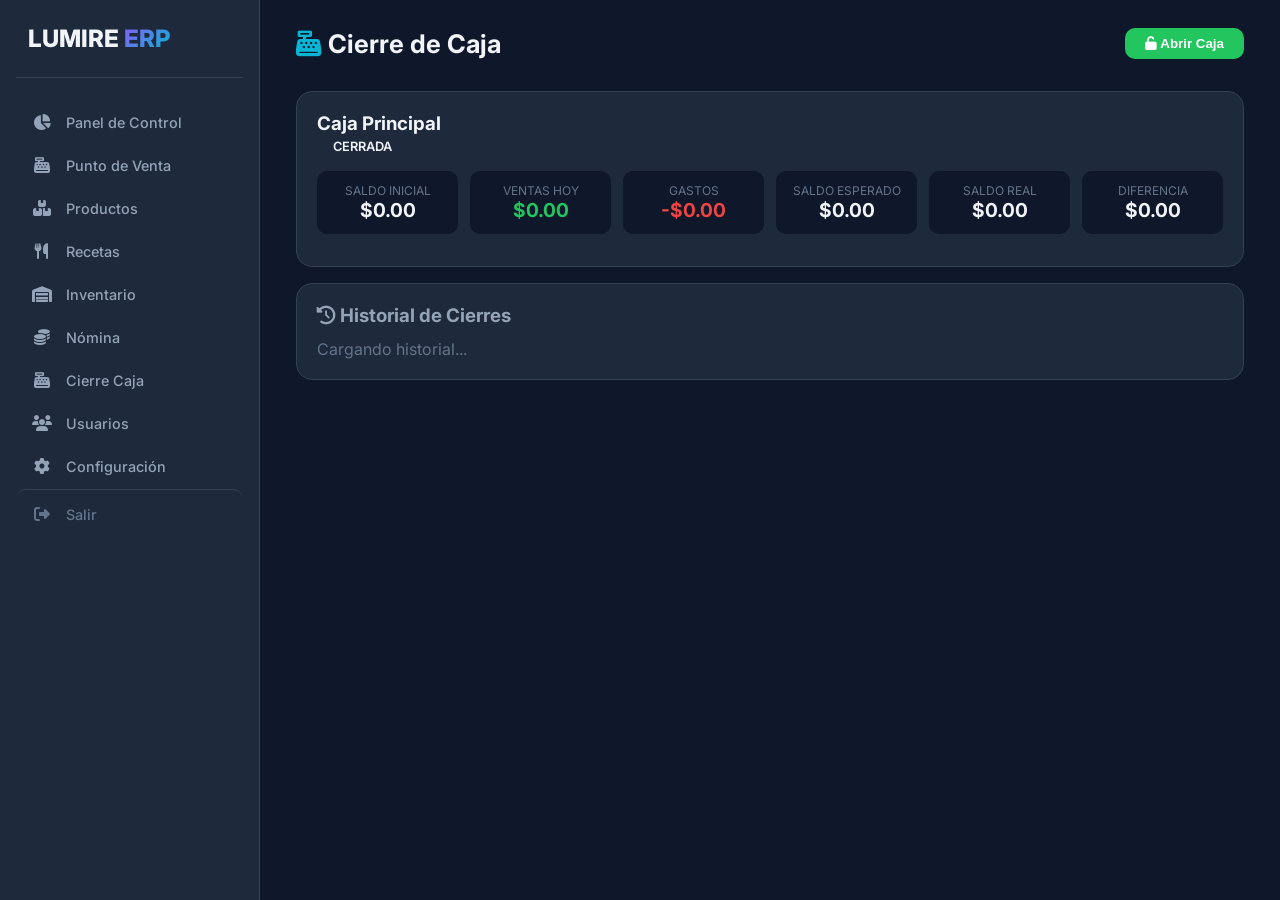
==== cierre_caja.html @ 31c9bd39 "2" ====
<!DOCTYPE html>
<html lang="es">
<head>
    <meta charset="UTF-8">
    <meta name="viewport" content="width=device-width, initial-scale=1.0, user-scalable=yes">
    <title>LUMIRE ERP - Cierre de Caja</title>
    <link rel="stylesheet" href="style.css">
    <link rel="stylesheet" href="https://cdnjs.cloudflare.com/ajax/libs/font-awesome/6.4.0/css/all.min.css">
    <style>
        .caja-card {
            background: var(--bg-card);
            border: 1px solid var(--border-color);
            border-radius: var(--radius);
            padding: 20px;
            margin-bottom: 16px;
        }
        .caja-card .header {
            display: flex;
            justify-content: space-between;
            align-items: center;
            flex-wrap: wrap;
            gap: 12px;
        }
        .caja-card .header .estado {
            padding: 4px 16px;
            border-radius: 20px;
            font-size: 0.8em;
            font-weight: 600;
        }
        .estado.abierta { background: var(--success); color: white; }
        .estado.cerrada { background: var(--danger); color: white; }
        .caja-card .totales {
            display: grid;
            grid-template-columns: repeat(auto-fit, minmax(140px, 1fr));
            gap: 12px;
            margin-top: 16px;
        }
        .caja-card .totales .item {
            background: var(--bg-primary);
            padding: 12px;
            border-radius: var(--radius-sm);
            text-align: center;
        }
        .caja-card .totales .item .valor {
            font-size: 1.2em;
            font-weight: 700;
        }
        .caja-card .totales .item .etiqueta {
            font-size: 0.75em;
            color: var(--text-muted);
            text-transform: uppercase;
        }
        .caja-card .totales .item .valor.positivo { color: var(--success); }
        .caja-card .totales .item .valor.negativo { color: var(--danger); }
        .btn-caja {
            padding: 8px 20px;
            border: none;
            border-radius: var(--radius-sm);
            cursor: pointer;
            font-weight: 600;
            transition: all 0.2s;
        }
        .btn-caja:hover { opacity: 0.8; }
        .btn-abrir { background: var(--success); color: white; }
        .btn-cerrar { background: var(--warning); color: var(--bg-primary); }
        .btn-gasto { background: var(--accent-cyan); color: var(--bg-primary); }
        .btn-gasto:hover { opacity: 0.8; }
        .btn-imprimir { background: var(--accent-purple); color: white; }
        .gasto-item {
            display: flex;
            justify-content: space-between;
            padding: 8px 0;
            border-bottom: 1px solid var(--border-color);
            font-size: 0.9em;
        }
        .modal {
            display: none;
            position: fixed;
            top: 0; left: 0; width: 100%; height: 100%;
            background: rgba(0,0,0,0.7);
            justify-content: center;
            align-items: center;
            z-index: 1000;
        }
        .modal.active { display: flex; }
        .modal-content {
            background: var(--bg-card);
            border: 1px solid var(--border-color);
            border-radius: var(--radius);
            padding: 32px;
            max-width: 500px;
            width: 90%;
            max-height: 80vh;
            overflow-y: auto;
        }
        .modal-content h3 { margin-bottom: 16px; color: var(--text-secondary); }
        .modal-content input, .modal-content select {
            width: 100%;
            padding: 12px;
            margin-bottom: 12px;
            background: var(--bg-primary);
            border: 1px solid var(--border-color);
            border-radius: var(--radius-sm);
            color: var(--text-primary);
        }
        .modal-buttons {
            display: flex;
            gap: 12px;
            justify-content: flex-end;
        }
        .modal-buttons button {
            padding: 10px 24px;
            border: none;
            border-radius: var(--radius-sm);
            cursor: pointer;
            font-weight: 600;
        }
        .btn-guardar-modal { background: var(--accent-cyan); color: var(--bg-primary); }
        .btn-cerrar-modal { background: var(--danger); color: white; }
        .historial-item {
            padding: 8px 0;
            border-bottom: 1px solid var(--border-color);
            display: flex;
            justify-content: space-between;
            font-size: 0.9em;
        }
        .historial-item .fecha { color: var(--text-muted); font-size: 0.8em; }
        .resumen-cierre {
            background: var(--bg-primary);
            padding: 16px;
            border-radius: var(--radius-sm);
            margin: 12px 0;
        }
        .resumen-cierre .linea {
            display: flex;
            justify-content: space-between;
            padding: 4px 0;
            border-bottom: 1px solid var(--border-color);
        }
        .resumen-cierre .linea.total {
            font-weight: 700;
            font-size: 1.1em;
            border-bottom: none;
            border-top: 2px solid var(--border-color);
            padding-top: 8px;
        }
    </style>
</head>
<body>
    <div class="dashboard-container">
        <aside class="sidebar">
            <div class="logo">LUMIRE <span>ERP</span></div>
            <nav>
                <a href="dashboard.html"><i class="fas fa-chart-pie"></i> Panel de Control</a>
                <a href="ventas.html"><i class="fas fa-cash-register"></i> Punto de Venta</a>
                <a href="productos.html"><i class="fas fa-boxes"></i> Productos</a>
                <a href="recetas.html"><i class="fas fa-utensils"></i> Recetas</a>
                <a href="inventario.html"><i class="fas fa-warehouse"></i> Inventario</a>
                <a href="nomina.html"><i class="fas fa-coins"></i> Nómina</a>
                <a href="cierre_caja.html"><i class="fas fa-cash-register"></i> Cierre Caja</a>
                <a href="usuarios.html"><i class="fas fa-users"></i> Usuarios</a>
                <a href="configuracion.html"><i class="fas fa-cog"></i> Configuración</a>
                <a href="#" id="logoutBtn" class="logout"><i class="fas fa-sign-out-alt"></i> Salir</a>
            </nav>
        </aside>

        <main class="main-content">
            <div class="top-bar">
                <h1><i class="fas fa-cash-register" style="color: var(--accent-cyan);"></i> Cierre de Caja</h1>
                <button class="btn-caja btn-abrir" id="btnAbrirCaja">
                    <i class="fas fa-unlock"></i> Abrir Caja
                </button>
            </div>

            <!-- Estado actual de la caja -->
            <div id="cajaActual" class="caja-card">
                <div class="header">
                    <div>
                        <h3 style="color: var(--text-primary);">Caja Principal</h3>
                        <span class="estado" id="estadoCaja">CERRADA</span>
                    </div>
                    <div>
                        <button class="btn-caja btn-imprimir" id="btnImprimir" style="display:none;">
                            <i class="fas fa-print"></i> Imprimir
                        </button>
                        <button class="btn-caja btn-cerrar" id="btnCerrarCaja" style="display:none;">
                            <i class="fas fa-lock"></i> Cerrar Caja
                        </button>
                    </div>
                </div>
                <div class="totales" id="totalesCaja">
                    <div class="item">
                        <div class="etiqueta">Saldo Inicial</div>
                        <div class="valor" id="saldoInicial">$0.00</div>
                    </div>
                    <div class="item">
                        <div class="etiqueta">Ventas Hoy</div>
                        <div class="valor positivo" id="ventasHoy">$0.00</div>
                    </div>
                    <div class="item">
                        <div class="etiqueta">Gastos</div>
                        <div class="valor negativo" id="gastosHoy">-$0.00</div>
                    </div>
                    <div class="item">
                        <div class="etiqueta">Saldo Esperado</div>
                        <div class="valor" id="saldoEsperado">$0.00</div>
                    </div>
                    <div class="item">
                        <div class="etiqueta">Saldo Real</div>
                        <div class="valor" id="saldoReal">$0.00</div>
                    </div>
                    <div class="item">
                        <div class="etiqueta">Diferencia</div>
                        <div class="valor" id="diferencia">$0.00</div>
                    </div>
                </div>
                <div style="margin-top:12px; display:flex; gap:8px; flex-wrap:wrap;">
                    <button class="btn-caja btn-gasto" id="btnAgregarGasto" style="display:none;">
                        <i class="fas fa-minus-circle"></i> Agregar Gasto
                    </button>
                    <button class="btn-caja btn-gasto" id="btnAgregarIngreso" style="display:none;">
                        <i class="fas fa-plus-circle"></i> Agregar Ingreso Extra
                    </button>
                </div>
            </div>

            <!-- Gastos del día -->
            <div class="caja-card" id="gastosContainer" style="display:none;">
                <h3 style="color: var(--text-secondary); margin-bottom:12px;">
                    <i class="fas fa-receipt"></i> Gastos del Día
                </h3>
                <div id="listaGastos">
                    <div style="color: var(--text-muted);">No hay gastos registrados</div>
                </div>
            </div>

            <!-- Historial de cierres -->
            <div class="caja-card">
                <h3 style="color: var(--text-secondary); margin-bottom:12px;">
                    <i class="fas fa-history"></i> Historial de Cierres
                </h3>
                <div id="historialCierres">
                    <div style="color: var(--text-muted);">Cargando historial...</div>
                </div>
            </div>
        </main>
    </div>

    <!-- Modal: Abrir Caja -->
    <div id="modalAbrir" class="modal">
        <div class="modal-content">
            <h3><i class="fas fa-unlock"></i> Abrir Caja</h3>
            <input type="number" id="saldoInicialInput" placeholder="Saldo inicial" step="0.01">
            <input type="text" id="observacionesAbrir" placeholder="Observaciones (opcional)">
            <div class="modal-buttons">
                <button class="btn-guardar-modal" id="btnConfirmarAbrir">Abrir Caja</button>
                <button class="btn-cerrar-modal" id="btnCancelarAbrir">Cancelar</button>
            </div>
        </div>
    </div>

    <!-- Modal: Cerrar Caja -->
    <div id="modalCerrar" class="modal">
        <div class="modal-content">
            <h3><i class="fas fa-lock"></i> Cerrar Caja</h3>
            <div id="resumenCierre" class="resumen-cierre">
                <div class="linea"><span>Saldo Inicial</span><span id="rSaldoInicial">$0.00</span></div>
                <div class="linea"><span>Ventas del día</span><span id="rVentas">$0.00</span></div>
                <div class="linea"><span>Gastos</span><span id="rGastos">-$0.00</span></div>
                <div class="linea"><span>Ingresos extras</span><span id="rIngresos">$0.00</span></div>
                <div class="linea total"><span>Saldo Esperado</span><span id="rSaldoEsperado">$0.00</span></div>
                <div style="margin-top:12px;">
                    <label style="color: var(--text-secondary);">Saldo Real (dinero contado)</label>
                    <input type="number" id="saldoRealInput" placeholder="Ingresa el saldo real" step="0.01" style="width:100%; padding:10px; margin-top:4px; background:var(--bg-primary); border:1px solid var(--border-color); border-radius:var(--radius-sm); color:var(--text-primary);">
                </div>
                <div class="linea total" style="border-top:2px solid var(--border-color); margin-top:8px; padding-top:8px;">
                    <span>Diferencia</span>
                    <span id="rDiferencia" style="font-weight:700;">$0.00</span>
                </div>
                <input type="text" id="observacionesCerrar" placeholder="Observaciones (opcional)" style="width:100%; padding:10px; margin-top:8px; background:var(--bg-primary); border:1px solid var(--border-color); border-radius:var(--radius-sm); color:var(--text-primary);">
            </div>
            <div class="modal-buttons">
                <button class="btn-guardar-modal" id="btnConfirmarCerrar">Cerrar Caja</button>
                <button class="btn-cerrar-modal" id="btnCancelarCerrar">Cancelar</button>
            </div>
        </div>
    </div>

    <!-- Modal: Agregar Gasto -->
    <div id="modalGasto" class="modal">
        <div class="modal-content">
            <h3><i class="fas fa-minus-circle"></i> Agregar Gasto</h3>
            <input type="text" id="conceptoGasto" placeholder="Concepto (ej: Compra de harina)">
            <input type="number" id="montoGasto" placeholder="Monto" step="0.01">
            <select id="categoriaGasto">
                <option value="compra">Compra de insumos</option>
                <option value="pago">Pago de servicios</option>
                <option value="transporte">Transporte</option>
                <option value="otros">Otros</option>
            </select>
            <div class="modal-buttons">
                <button class="btn-guardar-modal" id="btnConfirmarGasto">Agregar</button>
                <button class="btn-cerrar-modal" id="btnCancelarGasto">Cancelar</button>
            </div>
        </div>
    </div>

    <!-- Modal: Agregar Ingreso Extra -->
    <div id="modalIngreso" class="modal">
        <div class="modal-content">
            <h3><i class="fas fa-plus-circle"></i> Agregar Ingreso Extra</h3>
            <input type="text" id="conceptoIngreso" placeholder="Concepto (ej: Venta extra)">
            <input type="number" id="montoIngreso" placeholder="Monto" step="0.01">
            <div class="modal-buttons">
                <button class="btn-guardar-modal" id="btnConfirmarIngreso">Agregar</button>
                <button class="btn-cerrar-modal" id="btnCancelarIngreso">Cancelar</button>
            </div>
        </div>
    </div>

    <script>
        const API_URL = 'https://lumire-erp-backend.onrender.com/api';
        let token = localStorage.getItem('token');
        let sesionActual = null;

        // ========== CERRAR SESIÓN ==========
        document.getElementById('logoutBtn')?.addEventListener('click', () => {
            localStorage.removeItem('token');
            window.location.href = 'index.html';
        });

        // ========== CARGAR ESTADO DE CAJA ==========
        async function cargarCaja() {
            try {
                const res = await fetch(`${API_URL}/caja/estado`, {
                    headers: { 'Authorization': `Bearer ${token}` }
                });
                const data = await res.json();
                
                const estado = document.getElementById('estadoCaja');
                const btnAbrir = document.getElementById('btnAbrirCaja');
                const btnCerrar = document.getElementById('btnCerrarCaja');
                const btnGasto = document.getElementById('btnAgregarGasto');
                const btnIngreso = document.getElementById('btnAgregarIngreso');
                const gastosContainer = document.getElementById('gastosContainer');
                
                if (data.estado === 'abierta') {
                    estado.textContent = 'ABIERTA';
                    estado.className = 'estado abierta';
                    btnAbrir.style.display = 'none';
                    btnCerrar.style.display = 'inline-block';
                    btnGasto.style.display = 'inline-block';
                    btnIngreso.style.display = 'inline-block';
                    gastosContainer.style.display = 'block';
                    sesionActual = data.sesion;
                    
                    document.getElementById('saldoInicial').textContent = `$${data.sesion.saldo_inicial || 0}`;
                    document.getElementById('ventasHoy').textContent = `$${data.ventas_hoy || 0}`;
                    document.getElementById('gastosHoy').textContent = `-$${data.gastos_hoy || 0}`;
                    document.getElementById('saldoEsperado').textContent = `$${data.saldo_esperado || 0}`;
                    document.getElementById('saldoReal').textContent = `$${data.saldo_real || 0}`;
                    
                    const diff = (data.saldo_real || 0) - (data.saldo_esperado || 0);
                    const diffEl = document.getElementById('diferencia');
                    diffEl.textContent = `$${diff}`;
                    diffEl.className = 'valor ' + (diff >= 0 ? 'positivo' : 'negativo');
                    
                    // Cargar gastos
                    if (data.gastos && data.gastos.length > 0) {
                        let html = '';
                        data.gastos.forEach(g => {
                            html += `
                                <div class="gasto-item">
                                    <span>${g.concepto} <span style="color:var(--text-muted);font-size:0.8em;">${g.categoria}</span></span>
                                    <span style="color:var(--danger);">-$${g.monto}</span>
                                </div>
                            `;
                        });
                        document.getElementById('listaGastos').innerHTML = html;
                    } else {
                        document.getElementById('listaGastos').innerHTML = '<div style="color: var(--text-muted);">No hay gastos registrados</div>';
                    }
                } else {
                    estado.textContent = 'CERRADA';
                    estado.className = 'estado cerrada';
                    btnAbrir.style.display = 'inline-block';
                    btnCerrar.style.display = 'none';
                    btnGasto.style.display = 'none';
                    btnIngreso.style.display = 'none';
                    gastosContainer.style.display = 'none';
                    sesionActual = null;
                    
                    document.getElementById('saldoInicial').textContent = '$0.00';
                    document.getElementById('ventasHoy').textContent = '$0.00';
                    document.getElementById('gastosHoy').textContent = '-$0.00';
                    document.getElementById('saldoEsperado').textContent = '$0.00';
                    document.getElementById('saldoReal').textContent = '$0.00';
                    document.getElementById('diferencia').textContent = '$0.00';
                    document.getElementById('diferencia').className = 'valor';
                }
                
                cargarHistorial();
                
            } catch (e) {
                console.error('Error cargando caja:', e);
            }
        }

        // ========== HISTORIAL ==========
        async function cargarHistorial() {
            try {
                const res = await fetch(`${API_URL}/caja/historial`, {
                    headers: { 'Authorization': `Bearer ${token}` }
                });
                const data = await res.json();
                const container = document.getElementById('historialCierres');
                
                if (!data || data.length === 0) {
                    container.innerHTML = '<div style="color: var(--text-muted);">No hay cierres registrados</div>';
                    return;
                }
                
                let html = '';
                data.forEach(c => {
                    const fecha = new Date(c.fecha_cierre).toLocaleDateString('es-CU');
                    const hora = new Date(c.fecha_cierre).toLocaleTimeString('es-CU');
                    html += `
                        <div class="historial-item">
                            <div>
                                <strong>${fecha}</strong>
                                <span style="color:var(--text-muted);font-size:0.8em;">${hora}</span>
                                <div style="color:var(--text-muted);font-size:0.8em;">${c.observaciones || ''}</div>
                            </div>
                            <div style="text-align:right;">
                                <div>Ventas: $${c.total_ventas || 0}</div>
                                <div>Gastos: -$${c.total_gastos || 0}</div>
                                <div style="font-weight:700;">Total: $${c.saldo_esperado || 0}</div>
                            </div>
                        </div>
                    `;
                });
                container.innerHTML = html;
            } catch (e) {
                console.error('Error cargando historial:', e);
            }
        }

        // ========== ABRIR CAJA ==========
        document.getElementById('btnAbrirCaja')?.addEventListener('click', () => {
            document.getElementById('modalAbrir').classList.add('active');
            document.getElementById('saldoInicialInput').value = '';
            document.getElementById('observacionesAbrir').value = '';
            document.getElementById('saldoInicialInput').focus();
        });

        document.getElementById('btnCancelarAbrir')?.addEventListener('click', () => {
            document.getElementById('modalAbrir').classList.remove('active');
        });

        document.getElementById('btnConfirmarAbrir')?.addEventListener('click', async () => {
            const saldo = parseFloat(document.getElementById('saldoInicialInput').value) || 0;
            const obs = document.getElementById('observacionesAbrir').value;
            
            try {
                const res = await fetch(`${API_URL}/caja/abrir`, {
                    method: 'POST',
                    headers: {
                        'Content-Type': 'application/json',
                        'Authorization': `Bearer ${token}`
                    },
                    body: JSON.stringify({
                        saldo_inicial: saldo,
                        observaciones: obs
                    })
                });
                if (res.ok) {
                    alert('✅ Caja abierta correctamente');
                    document.getElementById('modalAbrir').classList.remove('active');
                    cargarCaja();
                } else {
                    const error = await res.json();
                    alert('Error: ' + JSON.stringify(error));
                }
            } catch (e) {
                alert('Error de conexión');
            }
        });

        // ========== CERRAR CAJA ==========
        document.getElementById('btnCerrarCaja')?.addEventListener('click', async () => {
            try {
                const res = await fetch(`${API_URL}/caja/resumen`, {
                    headers: { 'Authorization': `Bearer ${token}` }
                });
                const data = await res.json();
                
                document.getElementById('rSaldoInicial').textContent = `$${data.saldo_inicial || 0}`;
                document.getElementById('rVentas').textContent = `$${data.ventas || 0}`;
                document.getElementById('rGastos').textContent = `-$${data.gastos || 0}`;
                document.getElementById('rIngresos').textContent = `$${data.ingresos_extra || 0}`;
                document.getElementById('rSaldoEsperado').textContent = `$${data.saldo_esperado || 0}`;
                document.getElementById('saldoRealInput').value = '';
                document.getElementById('observacionesCerrar').value = '';
                document.getElementById('rDiferencia').textContent = '$0.00';
                
                document.getElementById('modalCerrar').classList.add('active');
            } catch (e) {
                alert('Error cargando resumen');
            }
        });

        document.getElementById('btnCancelarCerrar')?.addEventListener('click', () => {
            document.getElementById('modalCerrar').classList.remove('active');
        });

        document.getElementById('saldoRealInput')?.addEventListener('input', function() {
            const saldoEsperado = parseFloat(document.getElementById('rSaldoEsperado').textContent.replace('$', '')) || 0;
            const saldoReal = parseFloat(this.value) || 0;
            const diff = saldoReal - saldoEsperado;
            const diffEl = document.getElementById('rDiferencia');
            diffEl.textContent = `$${diff}`;
            diffEl.style.color = diff >= 0 ? 'var(--success)' : 'var(--danger)';
        });

        document.getElementById('btnConfirmarCerrar')?.addEventListener('click', async () => {
            const saldoReal = parseFloat(document.getElementById('saldoRealInput').value) || 0;
            const obs = document.getElementById('observacionesCerrar').value;
            
            if (saldoReal === 0) {
                alert('Ingresa el saldo real contado');
                return;
            }
            
            try {
                const res = await fetch(`${API_URL}/caja/cerrar`, {
                    method: 'POST',
                    headers: {
                        'Content-Type': 'application/json',
                        'Authorization': `Bearer ${token}`
                    },
                    body: JSON.stringify({
                        saldo_real: saldoReal,
                        observaciones: obs
                    })
                });
                if (res.ok) {
                    alert('✅ Caja cerrada correctamente');
                    document.getElementById('modalCerrar').classList.remove('active');
                    cargarCaja();
                } else {
                    const error = await res.json();
                    alert('Error: ' + JSON.stringify(error));
                }
            } catch (e) {
                alert('Error de conexión');
            }
        });

        // ========== AGREGAR GASTO ==========
        document.getElementById('btnAgregarGasto')?.addEventListener('click', () => {
            document.getElementById('modalGasto').classList.add('active');
            document.getElementById('conceptoGasto').value = '';
            document.getElementById('montoGasto').value = '';
            document.getElementById('conceptoGasto').focus();
        });

        document.getElementById('btnCancelarGasto')?.addEventListener('click', () => {
            document.getElementById('modalGasto').classList.remove('active');
        });

        document.getElementById('btnConfirmarGasto')?.addEventListener('click', async () => {
            const concepto = document.getElementById('conceptoGasto').value;
            const monto = parseFloat(document.getElementById('montoGasto').value);
            const categoria = document.getElementById('categoriaGasto').value;
            
            if (!concepto || !monto) {
                alert('Completa todos los campos');
                return;
            }
            
            try {
                const res = await fetch(`${API_URL}/caja/gasto`, {
                    method: 'POST',
                    headers: {
                        'Content-Type': 'application/json',
                        'Authorization': `Bearer ${token}`
                    },
                    body: JSON.stringify({
                        concepto: concepto,
                        monto: monto,
                        categoria: categoria
                    })
                });
                if (res.ok) {
                    alert('✅ Gasto registrado');
                    document.getElementById('modalGasto').classList.remove('active');
                    cargarCaja();
                } else {
                    const error = await res.json();
                    alert('Error: ' + JSON.stringify(error));
                }
            } catch (e) {
                alert('Error de conexión');
            }
        });

        // ========== AGREGAR INGRESO EXTRA ==========
        document.getElementById('btnAgregarIngreso')?.addEventListener('click', () => {
            document.getElementById('modalIngreso').classList.add('active');
            document.getElementById('conceptoIngreso').value = '';
            document.getElementById('montoIngreso').value = '';
            document.getElementById('conceptoIngreso').focus();
        });

        document.getElementById('btnCancelarIngreso')?.addEventListener('click', () => {
            document.getElementById('modalIngreso').classList.remove('active');
        });

        document.getElementById('btnConfirmarIngreso')?.addEventListener('click', async () => {
            const concepto = document.getElementById('conceptoIngreso').value;
            const monto = parseFloat(document.getElementById('montoIngreso').value);
            
            if (!concepto || !monto) {
                alert('Completa todos los campos');
                return;
            }
            
            try {
                const res = await fetch(`${API_URL}/caja/ingreso-extra`, {
                    method: 'POST',
                    headers: {
                        'Content-Type': 'application/json',
                        'Authorization': `Bearer ${token}`
                    },
                    body: JSON.stringify({
                        concepto: concepto,
                        monto: monto
                    })
                });
                if (res.ok) {
                    alert('✅ Ingreso registrado');
                    document.getElementById('modalIngreso').classList.remove('active');
                    cargarCaja();
                } else {
                    const error = await res.json();
                    alert('Error: ' + JSON.stringify(error));
                }
            } catch (e) {
                alert('Error de conexión');
            }
        });

        // Cerrar modales al hacer clic fuera
        document.querySelectorAll('.modal').forEach(modal => {
            modal.addEventListener('click', (e) => {
                if (e.target === modal) modal.classList.remove('active');
            });
        });

        // ========== INICIAR ==========
        cargarCaja();
    </script>
</body>
</html>
---- style.css ----
/* ============================================
   LUMIRE ERP - Estilo Dark Modern (2025)
   ============================================ */

@import url('https://fonts.googleapis.com/css2?family=Inter:wght@300;400;500;600;700;800&display=swap');

:root {
    --bg-primary: #0f172a;
    --bg-secondary: #1e293b;
    --bg-card: #1e293b;
    --bg-card-hover: #2d3a52;
    --border-color: #334155;
    --text-primary: #f1f5f9;
    --text-secondary: #94a3b8;
    --text-muted: #64748b;
    --accent-purple: #8b5cf6;
    --accent-cyan: #06b6d4;
    --accent-blue: #3b82f6;
    --success: #22c55e;
    --warning: #f59e0b;
    --danger: #ef4444;
    --radius: 16px;
    --radius-sm: 10px;
    --shadow: 0 4px 24px rgba(0, 0, 0, 0.3);
    --shadow-hover: 0 8px 40px rgba(0, 0, 0, 0.5);
}

* {
    margin: 0;
    padding: 0;
    box-sizing: border-box;
}

body {
    font-family: 'Inter', -apple-system, sans-serif;
    background: var(--bg-primary);
    color: var(--text-primary);
    min-height: 100vh;
}

/* ========== LOGIN ========== */
.login-container {
    display: flex;
    justify-content: center;
    align-items: center;
    min-height: 100vh;
    background: radial-gradient(ellipse at 50% 0%, #1e293b 0%, #0f172a 70%);
    padding: 20px;
}

.login-box {
    background: var(--bg-card);
    border: 1px solid var(--border-color);
    border-radius: var(--radius);
    padding: 40px 32px;
    width: 100%;
    max-width: 380px;
    box-shadow: var(--shadow);
}

.login-box h1 {
    font-size: 2em;
    font-weight: 800;
    text-align: center;
    letter-spacing: -0.5px;
}

.login-box h1 span {
    background: linear-gradient(135deg, var(--accent-purple), var(--accent-cyan));
    -webkit-background-clip: text;
    -webkit-text-fill-color: transparent;
}

.login-box .subtitle {
    text-align: center;
    color: var(--text-secondary);
    font-size: 0.9em;
    margin-bottom: 28px;
    font-weight: 300;
}

.input-group {
    margin-bottom: 16px;
}

.input-group label {
    display: block;
    font-size: 0.8em;
    font-weight: 600;
    color: var(--text-secondary);
    margin-bottom: 4px;
    text-transform: uppercase;
    letter-spacing: 0.5px;
}

.input-group input,
.input-group select {
    width: 100%;
    padding: 12px 16px;
    background: var(--bg-primary);
    border: 1px solid var(--border-color);
    border-radius: var(--radius-sm);
    color: var(--text-primary);
    font-size: 0.95em;
    font-family: 'Inter', sans-serif;
    transition: all 0.2s;
}

.input-group input:focus,
.input-group select:focus {
    outline: none;
    border-color: var(--accent-purple);
    box-shadow: 0 0 0 3px rgba(139, 92, 246, 0.15);
}

.password-wrapper {
    position: relative;
}

.password-wrapper input {
    padding-right: 46px;
}

.password-wrapper .toggle-btn {
    position: absolute;
    right: 14px;
    top: 50%;
    transform: translateY(-50%);
    background: none;
    border: none;
    color: var(--text-muted);
    font-size: 1.1em;
    cursor: pointer;
    padding: 4px;
}

.checkbox-group {
    display: flex;
    align-items: center;
    gap: 10px;
    margin: 4px 0 20px 0;
}

.checkbox-group input[type="checkbox"] {
    width: 18px;
    height: 18px;
    accent-color: var(--accent-purple);
    cursor: pointer;
}

.checkbox-group label {
    font-size: 0.9em;
    color: var(--text-secondary);
    cursor: pointer;
}

.btn-primary {
    width: 100%;
    padding: 12px;
    background: linear-gradient(135deg, var(--accent-purple), var(--accent-cyan));
    color: white;
    border: none;
    border-radius: var(--radius-sm);
    font-size: 1em;
    font-weight: 600;
    font-family: 'Inter', sans-serif;
    cursor: pointer;
    transition: all 0.3s;
}

.btn-primary:hover {
    transform: translateY(-2px);
    box-shadow: 0 4px 20px rgba(139, 92, 246, 0.35);
}

.error {
    color: var(--danger);
    font-size: 0.85em;
    text-align: center;
    margin-top: 12px;
}

/* ========== DASHBOARD ========== */
.dashboard-container {
    display: flex;
    min-height: 100vh;
}

/* Sidebar */
.sidebar {
    width: 260px;
    background: var(--bg-secondary);
    border-right: 1px solid var(--border-color);
    padding: 24px 16px;
    display: flex;
    flex-direction: column;
    position: fixed;
    top: 0;
    left: 0;
    height: 100vh;
    overflow-y: auto;
}

.sidebar .logo {
    font-size: 1.5em;
    font-weight: 800;
    padding: 0 12px 24px 12px;
    border-bottom: 1px solid var(--border-color);
    margin-bottom: 24px;
}

.sidebar .logo span {
    background: linear-gradient(135deg, var(--accent-purple), var(--accent-cyan));
    -webkit-background-clip: text;
    -webkit-text-fill-color: transparent;
}

.sidebar nav {
    flex: 1;
}

.sidebar nav a {
    display: flex;
    align-items: center;
    gap: 14px;
    padding: 12px 16px;
    color: var(--text-secondary);
    text-decoration: none;
    border-radius: var(--radius-sm);
    font-size: 0.9em;
    font-weight: 500;
    transition: all 0.2s;
    margin-bottom: 2px;
}

.sidebar nav a i {
    width: 20px;
    text-align: center;
    font-size: 1.1em;
}

.sidebar nav a:hover {
    background: var(--bg-card-hover);
    color: var(--text-primary);
}

.sidebar nav a.active {
    background: rgba(139, 92, 246, 0.15);
    color: var(--accent-purple);
}

.sidebar nav a.logout {
    margin-top: auto;
    border-top: 1px solid var(--border-color);
    padding-top: 16px;
    color: var(--text-muted);
}

.sidebar nav a.logout:hover {
    color: var(--danger);
    background: rgba(239, 68, 68, 0.1);
}

/* Main content */
.main-content {
    margin-left: 260px;
    flex: 1;
    padding: 28px 36px;
}

.top-bar {
    display: flex;
    justify-content: space-between;
    align-items: center;
    margin-bottom: 32px;
}

.top-bar h1 {
    font-size: 1.6em;
    font-weight: 700;
}

.top-bar .user-info {
    display: flex;
    align-items: center;
    gap: 20px;
}

.top-bar .user-info .avatar {
    width: 40px;
    height: 40px;
    background: linear-gradient(135deg, var(--accent-purple), var(--accent-cyan));
    border-radius: 50%;
    display: flex;
    align-items: center;
    justify-content: center;
    color: white;
    font-weight: 600;
}

/* Cards */
.cards-grid {
    display: grid;
    grid-template-columns: repeat(auto-fit, minmax(200px, 1fr));
    gap: 20px;
    margin-bottom: 32px;
}

.card {
    background: var(--bg-card);
    border: 1px solid var(--border-color);
    border-radius: var(--radius);
    padding: 20px 24px;
    transition: all 0.3s;
}

.card:hover {
    transform: translateY(-4px);
    box-shadow: var(--shadow-hover);
    border-color: var(--accent-purple);
}

.card .card-label {
    font-size: 0.75em;
    font-weight: 500;
    color: var(--text-muted);
    text-transform: uppercase;
    letter-spacing: 0.5px;
}

.card .card-value {
    font-size: 2em;
    font-weight: 700;
    margin: 4px 0 0 0;
}

.card .card-value.purple { color: var(--accent-purple); }
.card .card-value.cyan { color: var(--accent-cyan); }
.card .card-value.green { color: var(--success); }
.card .card-value.yellow { color: var(--warning); }
.card .card-value.red { color: var(--danger); }

/* ========== PUNTO DE VENTA ========== */
.ventas-panel {
    display: grid;
    grid-template-columns: 1fr 380px;
    gap: 24px;
}

.productos-grid {
    display: grid;
    grid-template-columns: repeat(auto-fill, minmax(120px, 1fr));
    gap: 12px;
}

.producto-item {
    background: var(--bg-card);
    border: 1px solid var(--border-color);
    border-radius: var(--radius-sm);
    padding: 16px;
    text-align: center;
    cursor: pointer;
    transition: all 0.2s;
}

.producto-item:hover {
    border-color: var(--accent-purple);
    transform: translateY(-2px);
    box-shadow: var(--shadow-hover);
}

.producto-item .prod-nombre {
    font-size: 0.85em;
    font-weight: 600;
}

.producto-item .prod-precio {
    color: var(--accent-cyan);
    font-weight: 700;
    font-size: 0.95em;
    margin-top: 4px;
}

/* Carrito */
.carrito {
    background: var(--bg-card);
    border: 1px solid var(--border-color);
    border-radius: var(--radius);
    padding: 20px;
    display: flex;
    flex-direction: column;
    max-height: 600px;
}

.carrito .carrito-header {
    display: flex;
    justify-content: space-between;
    border-bottom: 1px solid var(--border-color);
    padding-bottom: 12px;
    margin-bottom: 16px;
}

.carrito-items {
    flex: 1;
    overflow-y: auto;
    margin-bottom: 16px;
}

.carrito-item {
    display: flex;
    justify-content: space-between;
    align-items: center;
    padding: 10px 0;
    border-bottom: 1px solid var(--border-color);
}

.carrito-total {
    display: flex;
    justify-content: space-between;
    font-size: 1.2em;
    font-weight: 700;
    padding-top: 16px;
    border-top: 1px solid var(--border-color);
}

/* ========== RESPONSIVE ========== */
@media (max-width: 768px) {
    .sidebar {
        width: 100%;
        height: auto;
        position: relative;
        flex-direction: row;
        flex-wrap: wrap;
        padding: 12px 16px;
        border-right: none;
        border-bottom: 1px solid var(--border-color);
    }

    .sidebar .logo {
        padding: 0;
        border: none;
        margin: 0;
        font-size: 1.2em;
    }

    .sidebar nav {
        display: flex;
        flex-wrap: wrap;
        gap: 4px;
        margin-top: 8px;
    }

    .sidebar nav a {
        padding: 6px 14px;
        font-size: 0.8em;
    }

    .sidebar nav a.logout {
        margin: 0;
        border: none;
        padding: 6px 14px;
    }

    .main-content {
        margin-left: 0;
        padding: 16px;
    }

    .ventas-panel {
        grid-template-columns: 1fr;
    }

    .cards-grid {
        grid-template-columns: repeat(2, 1fr);
    }
}
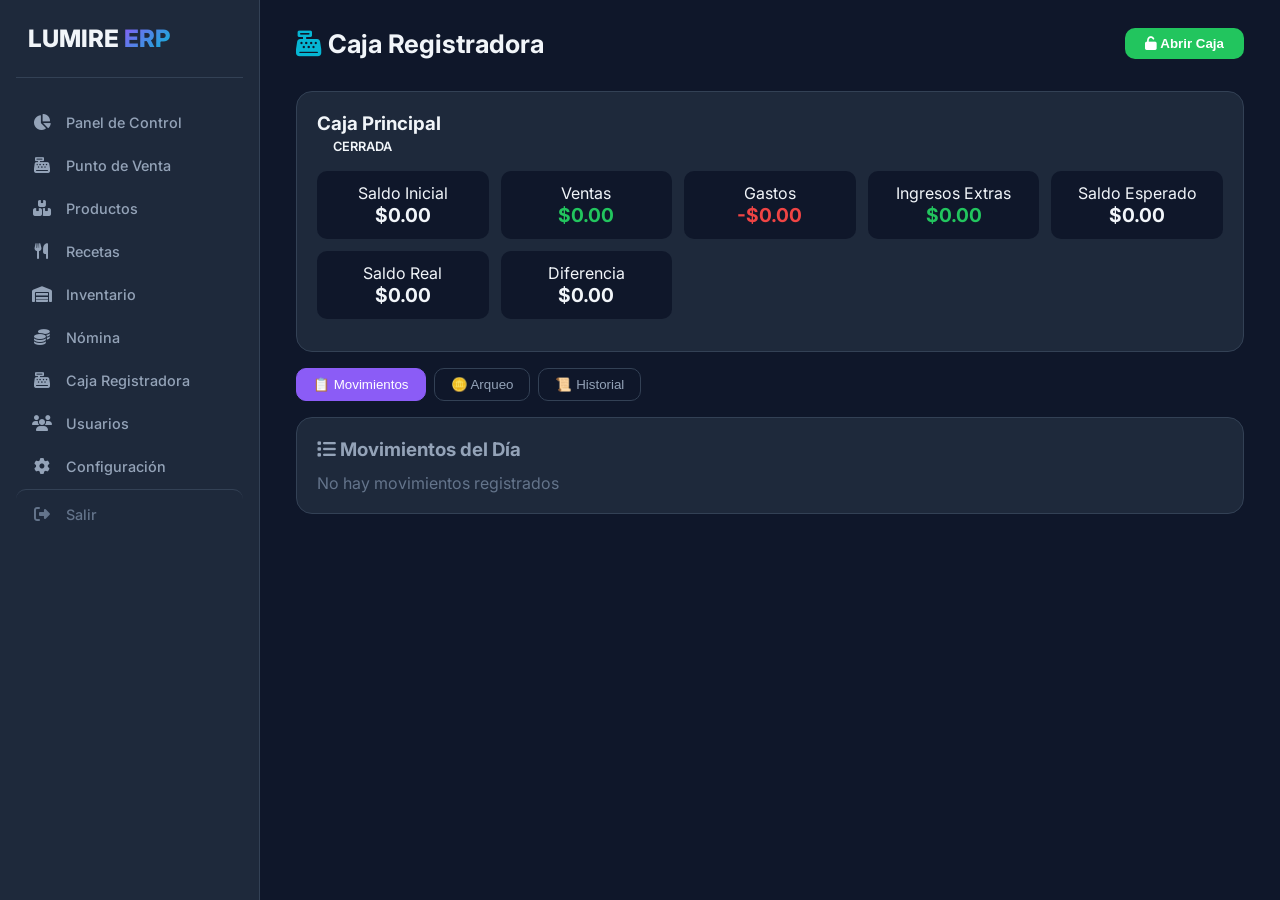
==== commit f66770fb: "2" ====
--- a/cierre_caja.html
+++ b/cierre_caja.html
@@ -3,10 +3,14 @@
 <head>
     <meta charset="UTF-8">
     <meta name="viewport" content="width=device-width, initial-scale=1.0, user-scalable=yes">
-    <title>LUMIRE ERP - Cierre de Caja</title>
+    <title>LUMIRE ERP - Caja Registradora</title>
     <link rel="stylesheet" href="style.css">
     <link rel="stylesheet" href="https://cdnjs.cloudflare.com/ajax/libs/font-awesome/6.4.0/css/all.min.css">
     <style>
+        :root {
+            --caja-abierta: #22c55e;
+            --caja-cerrada: #ef4444;
+        }
         .caja-card {
             background: var(--bg-card);
             border: 1px solid var(--border-color);
@@ -27,11 +31,11 @@
             font-size: 0.8em;
             font-weight: 600;
         }
-        .estado.abierta { background: var(--success); color: white; }
-        .estado.cerrada { background: var(--danger); color: white; }
+        .estado.abierta { background: var(--caja-abierta); color: white; }
+        .estado.cerrada { background: var(--caja-cerrada); color: white; }
         .caja-card .totales {
             display: grid;
-            grid-template-columns: repeat(auto-fit, minmax(140px, 1fr));
+            grid-template-columns: repeat(auto-fit, minmax(150px, 1fr));
             gap: 12px;
             margin-top: 16px;
         }
@@ -44,11 +48,6 @@
         .caja-card .totales .item .valor {
             font-size: 1.2em;
             font-weight: 700;
-        }
-        .caja-card .totales .item .etiqueta {
-            font-size: 0.75em;
-            color: var(--text-muted);
-            text-transform: uppercase;
         }
         .caja-card .totales .item .valor.positivo { color: var(--success); }
         .caja-card .totales .item .valor.negativo { color: var(--danger); }
@@ -64,15 +63,22 @@
         .btn-abrir { background: var(--success); color: white; }
         .btn-cerrar { background: var(--warning); color: var(--bg-primary); }
         .btn-gasto { background: var(--accent-cyan); color: var(--bg-primary); }
-        .btn-gasto:hover { opacity: 0.8; }
+        .btn-ingreso { background: var(--accent-purple); color: white; }
+        .btn-arqueo { background: var(--accent-blue); color: white; }
+        .btn-excel { background: #1e7e34; color: white; }
         .btn-imprimir { background: var(--accent-purple); color: white; }
-        .gasto-item {
+        .movimiento-item {
             display: flex;
             justify-content: space-between;
             padding: 8px 0;
             border-bottom: 1px solid var(--border-color);
             font-size: 0.9em;
-        }
+            flex-wrap: wrap;
+            gap: 8px;
+        }
+        .movimiento-item .tipo-venta { color: var(--success); }
+        .movimiento-item .tipo-gasto { color: var(--danger); }
+        .movimiento-item .tipo-ingreso { color: var(--accent-cyan); }
         .modal {
             display: none;
             position: fixed;
@@ -88,13 +94,13 @@
             border: 1px solid var(--border-color);
             border-radius: var(--radius);
             padding: 32px;
-            max-width: 500px;
+            max-width: 600px;
             width: 90%;
             max-height: 80vh;
             overflow-y: auto;
         }
         .modal-content h3 { margin-bottom: 16px; color: var(--text-secondary); }
-        .modal-content input, .modal-content select {
+        .modal-content input, .modal-content select, .modal-content textarea {
             width: 100%;
             padding: 12px;
             margin-bottom: 12px;
@@ -103,10 +109,20 @@
             border-radius: var(--radius-sm);
             color: var(--text-primary);
         }
+        .modal-content .arqueo-grid {
+            display: grid;
+            grid-template-columns: 1fr 1fr 1fr;
+            gap: 8px;
+            margin-bottom: 12px;
+        }
+        .modal-content .arqueo-grid input {
+            margin-bottom: 0;
+        }
         .modal-buttons {
             display: flex;
             gap: 12px;
             justify-content: flex-end;
+            flex-wrap: wrap;
         }
         .modal-buttons button {
             padding: 10px 24px;
@@ -122,28 +138,44 @@
             border-bottom: 1px solid var(--border-color);
             display: flex;
             justify-content: space-between;
+            flex-wrap: wrap;
+            gap: 8px;
             font-size: 0.9em;
         }
-        .historial-item .fecha { color: var(--text-muted); font-size: 0.8em; }
-        .resumen-cierre {
+        .notificacion {
+            padding: 12px 16px;
+            border-radius: var(--radius-sm);
+            margin-bottom: 8px;
+            border-left: 4px solid;
+        }
+        .notificacion.info { border-color: var(--accent-cyan); background: rgba(6, 182, 212, 0.1); }
+        .notificacion.warning { border-color: var(--warning); background: rgba(245, 158, 11, 0.1); }
+        .notificacion.error { border-color: var(--danger); background: rgba(239, 68, 68, 0.1); }
+        .notificacion.success { border-color: var(--success); background: rgba(34, 197, 94, 0.1); }
+        .notificacion .fecha { font-size: 0.8em; color: var(--text-muted); }
+        .tabs {
+            display: flex;
+            gap: 8px;
+            flex-wrap: wrap;
+            margin-bottom: 16px;
+        }
+        .tabs button {
+            padding: 8px 16px;
+            border: 1px solid var(--border-color);
+            border-radius: var(--radius-sm);
             background: var(--bg-primary);
-            padding: 16px;
-            border-radius: var(--radius-sm);
-            margin: 12px 0;
-        }
-        .resumen-cierre .linea {
-            display: flex;
-            justify-content: space-between;
-            padding: 4px 0;
-            border-bottom: 1px solid var(--border-color);
-        }
-        .resumen-cierre .linea.total {
-            font-weight: 700;
-            font-size: 1.1em;
-            border-bottom: none;
-            border-top: 2px solid var(--border-color);
-            padding-top: 8px;
-        }
+            color: var(--text-secondary);
+            cursor: pointer;
+            transition: all 0.2s;
+        }
+        .tabs button.active {
+            background: var(--accent-purple);
+            color: white;
+            border-color: var(--accent-purple);
+        }
+        .tabs button:hover { opacity: 0.8; }
+        .tab-content { display: none; }
+        .tab-content.active { display: block; }
     </style>
 </head>
 <body>
@@ -157,7 +189,7 @@
                 <a href="recetas.html"><i class="fas fa-utensils"></i> Recetas</a>
                 <a href="inventario.html"><i class="fas fa-warehouse"></i> Inventario</a>
                 <a href="nomina.html"><i class="fas fa-coins"></i> Nómina</a>
-                <a href="cierre_caja.html"><i class="fas fa-cash-register"></i> Cierre Caja</a>
+                <a href="cierre_caja.html"><i class="fas fa-cash-register"></i> Caja Registradora</a>
                 <a href="usuarios.html"><i class="fas fa-users"></i> Usuarios</a>
                 <a href="configuracion.html"><i class="fas fa-cog"></i> Configuración</a>
                 <a href="#" id="logoutBtn" class="logout"><i class="fas fa-sign-out-alt"></i> Salir</a>
@@ -166,20 +198,29 @@
 
         <main class="main-content">
             <div class="top-bar">
-                <h1><i class="fas fa-cash-register" style="color: var(--accent-cyan);"></i> Cierre de Caja</h1>
-                <button class="btn-caja btn-abrir" id="btnAbrirCaja">
-                    <i class="fas fa-unlock"></i> Abrir Caja
-                </button>
-            </div>
-
-            <!-- Estado actual de la caja -->
+                <h1><i class="fas fa-cash-register" style="color: var(--accent-cyan);"></i> Caja Registradora</h1>
+                <div style="display: flex; gap: 8px; flex-wrap: wrap;">
+                    <button class="btn-caja btn-abrir" id="btnAbrirCaja">
+                        <i class="fas fa-unlock"></i> Abrir Caja
+                    </button>
+                    <button class="btn-caja btn-excel" id="btnExportarExcel" style="display:none;">
+                        <i class="fas fa-file-excel"></i> Excel
+                    </button>
+                </div>
+            </div>
+
+            <!-- Caja Actual -->
             <div id="cajaActual" class="caja-card">
                 <div class="header">
                     <div>
-                        <h3 style="color: var(--text-primary);">Caja Principal</h3>
+                        <h3 style="color: var(--text-primary);" id="nombreCaja">Caja Principal</h3>
                         <span class="estado" id="estadoCaja">CERRADA</span>
-                    </div>
-                    <div>
+                        <span style="color: var(--text-muted); font-size: 0.8em; margin-left: 12px;" id="infoSesion"></span>
+                    </div>
+                    <div style="display: flex; gap: 8px; flex-wrap: wrap;">
+                        <button class="btn-caja btn-arqueo" id="btnArqueo" style="display:none;">
+                            <i class="fas fa-coins"></i> Arqueo
+                        </button>
                         <button class="btn-caja btn-imprimir" id="btnImprimir" style="display:none;">
                             <i class="fas fa-print"></i> Imprimir
                         </button>
@@ -194,7 +235,7 @@
                         <div class="valor" id="saldoInicial">$0.00</div>
                     </div>
                     <div class="item">
-                        <div class="etiqueta">Ventas Hoy</div>
+                        <div class="etiqueta">Ventas</div>
                         <div class="valor positivo" id="ventasHoy">$0.00</div>
                     </div>
                     <div class="item">
@@ -202,6 +243,10 @@
                         <div class="valor negativo" id="gastosHoy">-$0.00</div>
                     </div>
                     <div class="item">
+                        <div class="etiqueta">Ingresos Extras</div>
+                        <div class="valor positivo" id="ingresosExtra">$0.00</div>
+                    </div>
+                    <div class="item">
                         <div class="etiqueta">Saldo Esperado</div>
                         <div class="valor" id="saldoEsperado">$0.00</div>
                     </div>
@@ -216,42 +261,85 @@
                 </div>
                 <div style="margin-top:12px; display:flex; gap:8px; flex-wrap:wrap;">
                     <button class="btn-caja btn-gasto" id="btnAgregarGasto" style="display:none;">
-                        <i class="fas fa-minus-circle"></i> Agregar Gasto
+                        <i class="fas fa-minus-circle"></i> Gasto
                     </button>
-                    <button class="btn-caja btn-gasto" id="btnAgregarIngreso" style="display:none;">
-                        <i class="fas fa-plus-circle"></i> Agregar Ingreso Extra
+                    <button class="btn-caja btn-ingreso" id="btnAgregarIngreso" style="display:none;">
+                        <i class="fas fa-plus-circle"></i> Ingreso Extra
+                    </button>
+                    <button class="btn-caja" id="btnActualizar" style="background: var(--accent-blue); color: white; display:none;">
+                        <i class="fas fa-sync"></i> Actualizar
                     </button>
                 </div>
             </div>
 
-            <!-- Gastos del día -->
-            <div class="caja-card" id="gastosContainer" style="display:none;">
+            <!-- Notificaciones -->
+            <div id="notificacionesContainer" class="caja-card" style="display:none;">
                 <h3 style="color: var(--text-secondary); margin-bottom:12px;">
-                    <i class="fas fa-receipt"></i> Gastos del Día
+                    <i class="fas fa-bell"></i> Notificaciones
                 </h3>
-                <div id="listaGastos">
-                    <div style="color: var(--text-muted);">No hay gastos registrados</div>
+                <div id="listaNotificaciones"></div>
+            </div>
+
+            <!-- Tabs -->
+            <div class="tabs">
+                <button class="active" data-tab="movimientos">📋 Movimientos</button>
+                <button data-tab="arqueo">🪙 Arqueo</button>
+                <button data-tab="historial">📜 Historial</button>
+            </div>
+
+            <!-- Tab: Movimientos -->
+            <div id="tabMovimientos" class="tab-content active">
+                <div class="caja-card">
+                    <h3 style="color: var(--text-secondary); margin-bottom:12px;">
+                        <i class="fas fa-list"></i> Movimientos del Día
+                    </h3>
+                    <div id="listaMovimientos">
+                        <div style="color: var(--text-muted);">No hay movimientos registrados</div>
+                    </div>
                 </div>
             </div>
 
-            <!-- Historial de cierres -->
-            <div class="caja-card">
-                <h3 style="color: var(--text-secondary); margin-bottom:12px;">
-                    <i class="fas fa-history"></i> Historial de Cierres
-                </h3>
-                <div id="historialCierres">
-                    <div style="color: var(--text-muted);">Cargando historial...</div>
+            <!-- Tab: Arqueo -->
+            <div id="tabArqueo" class="tab-content">
+                <div class="caja-card">
+                    <h3 style="color: var(--text-secondary); margin-bottom:12px;">
+                        <i class="fas fa-coins"></i> Arqueo de Caja
+                    </h3>
+                    <p style="color: var(--text-muted); font-size: 0.9em; margin-bottom:16px;">
+                        Registra la cantidad de billetes y monedas para cuadrar la caja.
+                    </p>
+                    <div id="arqueoContainer">
+                        <div style="color: var(--text-muted);">No hay arqueo registrado</div>
+                    </div>
+                    <button class="btn-caja btn-arqueo" id="btnAgregarArqueo" style="display:none;">
+                        <i class="fas fa-plus"></i> Agregar Arqueo
+                    </button>
+                </div>
+            </div>
+
+            <!-- Tab: Historial -->
+            <div id="tabHistorial" class="tab-content">
+                <div class="caja-card">
+                    <h3 style="color: var(--text-secondary); margin-bottom:12px;">
+                        <i class="fas fa-history"></i> Historial de Cierres
+                    </h3>
+                    <div id="historialCierres">
+                        <div style="color: var(--text-muted);">Cargando historial...</div>
+                    </div>
                 </div>
             </div>
         </main>
     </div>
+
+    <!-- ========== MODALES ========== -->
 
     <!-- Modal: Abrir Caja -->
     <div id="modalAbrir" class="modal">
         <div class="modal-content">
             <h3><i class="fas fa-unlock"></i> Abrir Caja</h3>
+            <input type="text" id="nombreCajaInput" placeholder="Nombre de la caja (ej: Caja Principal)" value="Caja Principal">
             <input type="number" id="saldoInicialInput" placeholder="Saldo inicial" step="0.01">
-            <input type="text" id="observacionesAbrir" placeholder="Observaciones (opcional)">
+            <textarea id="observacionesAbrir" placeholder="Observaciones (opcional)" rows="2"></textarea>
             <div class="modal-buttons">
                 <button class="btn-guardar-modal" id="btnConfirmarAbrir">Abrir Caja</button>
                 <button class="btn-cerrar-modal" id="btnCancelarAbrir">Cancelar</button>
@@ -265,9 +353,9 @@
             <h3><i class="fas fa-lock"></i> Cerrar Caja</h3>
             <div id="resumenCierre" class="resumen-cierre">
                 <div class="linea"><span>Saldo Inicial</span><span id="rSaldoInicial">$0.00</span></div>
-                <div class="linea"><span>Ventas del día</span><span id="rVentas">$0.00</span></div>
+                <div class="linea"><span>Ventas</span><span id="rVentas">$0.00</span></div>
                 <div class="linea"><span>Gastos</span><span id="rGastos">-$0.00</span></div>
-                <div class="linea"><span>Ingresos extras</span><span id="rIngresos">$0.00</span></div>
+                <div class="linea"><span>Ingresos Extras</span><span id="rIngresos">$0.00</span></div>
                 <div class="linea total"><span>Saldo Esperado</span><span id="rSaldoEsperado">$0.00</span></div>
                 <div style="margin-top:12px;">
                     <label style="color: var(--text-secondary);">Saldo Real (dinero contado)</label>
@@ -277,7 +365,7 @@
                     <span>Diferencia</span>
                     <span id="rDiferencia" style="font-weight:700;">$0.00</span>
                 </div>
-                <input type="text" id="observacionesCerrar" placeholder="Observaciones (opcional)" style="width:100%; padding:10px; margin-top:8px; background:var(--bg-primary); border:1px solid var(--border-color); border-radius:var(--radius-sm); color:var(--text-primary);">
+                <textarea id="observacionesCerrar" placeholder="Observaciones (opcional)" rows="2" style="width:100%; padding:10px; margin-top:8px; background:var(--bg-primary); border:1px solid var(--border-color); border-radius:var(--radius-sm); color:var(--text-primary);"></textarea>
             </div>
             <div class="modal-buttons">
                 <button class="btn-guardar-modal" id="btnConfirmarCerrar">Cerrar Caja</button>
@@ -289,7 +377,7 @@
     <!-- Modal: Agregar Gasto -->
     <div id="modalGasto" class="modal">
         <div class="modal-content">
-            <h3><i class="fas fa-minus-circle"></i> Agregar Gasto</h3>
+            <h3><i class="fas fa-minus-circle"></i> Registrar Gasto</h3>
             <input type="text" id="conceptoGasto" placeholder="Concepto (ej: Compra de harina)">
             <input type="number" id="montoGasto" placeholder="Monto" step="0.01">
             <select id="categoriaGasto">
@@ -298,6 +386,7 @@
                 <option value="transporte">Transporte</option>
                 <option value="otros">Otros</option>
             </select>
+            <input type="text" id="comprobanteGasto" placeholder="Comprobante (opcional)">
             <div class="modal-buttons">
                 <button class="btn-guardar-modal" id="btnConfirmarGasto">Agregar</button>
                 <button class="btn-cerrar-modal" id="btnCancelarGasto">Cancelar</button>
@@ -305,15 +394,43 @@
         </div>
     </div>
 
-    <!-- Modal: Agregar Ingreso Extra -->
+    <!-- Modal: Ingreso Extra -->
     <div id="modalIngreso" class="modal">
         <div class="modal-content">
-            <h3><i class="fas fa-plus-circle"></i> Agregar Ingreso Extra</h3>
-            <input type="text" id="conceptoIngreso" placeholder="Concepto (ej: Venta extra)">
+            <h3><i class="fas fa-plus-circle"></i> Registrar Ingreso Extra</h3>
+            <input type="text" id="conceptoIngreso" placeholder="Concepto (ej: Devolución de préstamo)">
             <input type="number" id="montoIngreso" placeholder="Monto" step="0.01">
+            <input type="text" id="comprobanteIngreso" placeholder="Comprobante (opcional)">
             <div class="modal-buttons">
                 <button class="btn-guardar-modal" id="btnConfirmarIngreso">Agregar</button>
                 <button class="btn-cerrar-modal" id="btnCancelarIngreso">Cancelar</button>
+            </div>
+        </div>
+    </div>
+
+    <!-- Modal: Arqueo -->
+    <div id="modalArqueo" class="modal">
+        <div class="modal-content">
+            <h3><i class="fas fa-coins"></i> Arqueo de Caja</h3>
+            <p style="color: var(--text-muted); font-size: 0.9em; margin-bottom:16px;">
+                Registra cuántos billetes y monedas hay en la caja.
+            </p>
+            <div id="arqueoForm">
+                <div class="arqueo-grid" id="arqueoGrid">
+                    <input type="number" id="denom1" placeholder="Denominación" step="0.01" value="1000">
+                    <input type="number" id="cant1" placeholder="Cantidad" min="0">
+                    <select id="tipo1">
+                        <option value="billete">Billete</option>
+                        <option value="moneda">Moneda</option>
+                    </select>
+                </div>
+                <button class="btn-caja" id="btnAgregarFilaArqueo" style="background: var(--accent-cyan); color: var(--bg-primary); width:100%; margin-bottom:12px;">
+                    <i class="fas fa-plus"></i> Agregar fila
+                </button>
+            </div>
+            <div class="modal-buttons">
+                <button class="btn-guardar-modal" id="btnConfirmarArqueo">Guardar Arqueo</button>
+                <button class="btn-cerrar-modal" id="btnCancelarArqueo">Cancelar</button>
             </div>
         </div>
     </div>
@@ -322,6 +439,22 @@
         const API_URL = 'https://lumire-erp-backend.onrender.com/api';
         let token = localStorage.getItem('token');
         let sesionActual = null;
+        let arqueoData = [];
+
+        // ========== FUNCIONES DE UTILIDAD ==========
+        function formatCurrency(amount) {
+            return `$${parseFloat(amount || 0).toFixed(2)}`;
+        }
+
+        function getTipoClass(tipo) {
+            const classes = {
+                'venta': 'tipo-venta',
+                'gasto': 'tipo-gasto',
+                'ingreso_extra': 'tipo-ingreso',
+                'ajuste': 'tipo-venta'
+            };
+            return classes[tipo] || '';
+        }
 
         // ========== CERRAR SESIÓN ==========
         document.getElementById('logoutBtn')?.addEventListener('click', () => {
@@ -329,7 +462,17 @@
             window.location.href = 'index.html';
         });
 
-        // ========== CARGAR ESTADO DE CAJA ==========
+        // ========== TABS ==========
+        document.querySelectorAll('.tabs button').forEach(tab => {
+            tab.addEventListener('click', function() {
+                document.querySelectorAll('.tabs button').forEach(t => t.classList.remove('active'));
+                this.classList.add('active');
+                document.querySelectorAll('.tab-content').forEach(tc => tc.classList.remove('active'));
+                document.getElementById(`tab${this.dataset.tab.charAt(0).toUpperCase() + this.dataset.tab.slice(1)}`).classList.add('active');
+            });
+        });
+
+        // ========== CARGAR CAJA ==========
         async function cargarCaja() {
             try {
                 const res = await fetch(`${API_URL}/caja/estado`, {
@@ -342,7 +485,12 @@
                 const btnCerrar = document.getElementById('btnCerrarCaja');
                 const btnGasto = document.getElementById('btnAgregarGasto');
                 const btnIngreso = document.getElementById('btnAgregarIngreso');
-                const gastosContainer = document.getElementById('gastosContainer');
+                const btnArqueo = document.getElementById('btnArqueo');
+                const btnImprimir = document.getElementById('btnImprimir');
+                const btnActualizar = document.getElementById('btnActualizar');
+                const btnExcel = document.getElementById('btnExportarExcel');
+                const infoSesion = document.getElementById('infoSesion');
+                const nombreCaja = document.getElementById('nombreCaja');
                 
                 if (data.estado === 'abierta') {
                     estado.textContent = 'ABIERTA';
@@ -351,35 +499,101 @@
                     btnCerrar.style.display = 'inline-block';
                     btnGasto.style.display = 'inline-block';
                     btnIngreso.style.display = 'inline-block';
-                    gastosContainer.style.display = 'block';
+                    btnArqueo.style.display = 'inline-block';
+                    btnImprimir.style.display = 'inline-block';
+                    btnActualizar.style.display = 'inline-block';
+                    btnExcel.style.display = 'inline-block';
                     sesionActual = data.sesion;
                     
-                    document.getElementById('saldoInicial').textContent = `$${data.sesion.saldo_inicial || 0}`;
-                    document.getElementById('ventasHoy').textContent = `$${data.ventas_hoy || 0}`;
-                    document.getElementById('gastosHoy').textContent = `-$${data.gastos_hoy || 0}`;
-                    document.getElementById('saldoEsperado').textContent = `$${data.saldo_esperado || 0}`;
-                    document.getElementById('saldoReal').textContent = `$${data.saldo_real || 0}`;
+                    const fecha = new Date(data.sesion.fecha_apertura);
+                    infoSesion.textContent = `Apertura: ${fecha.toLocaleString('es-CU')}`;
+                    nombreCaja.textContent = data.sesion.caja_nombre || 'Caja Principal';
+                    
+                    document.getElementById('saldoInicial').textContent = formatCurrency(data.sesion.saldo_inicial);
+                    document.getElementById('ventasHoy').textContent = formatCurrency(data.ventas_hoy);
+                    document.getElementById('gastosHoy').textContent = formatCurrency(-data.gastos_hoy);
+                    document.getElementById('ingresosExtra').textContent = formatCurrency(data.ingresos_extra || 0);
+                    document.getElementById('saldoEsperado').textContent = formatCurrency(data.saldo_esperado);
+                    document.getElementById('saldoReal').textContent = formatCurrency(data.saldo_real || 0);
                     
                     const diff = (data.saldo_real || 0) - (data.saldo_esperado || 0);
                     const diffEl = document.getElementById('diferencia');
-                    diffEl.textContent = `$${diff}`;
+                    diffEl.textContent = formatCurrency(diff);
                     diffEl.className = 'valor ' + (diff >= 0 ? 'positivo' : 'negativo');
                     
-                    // Cargar gastos
-                    if (data.gastos && data.gastos.length > 0) {
+                    // Movimientos
+                    if (data.movimientos && data.movimientos.length > 0) {
                         let html = '';
-                        data.gastos.forEach(g => {
+                        data.movimientos.forEach(m => {
+                            const tipoLabel = {
+                                'venta': '💰 Venta',
+                                'gasto': '💸 Gasto',
+                                'ingreso_extra': '💵 Ingreso Extra',
+                                'ajuste': '🔧 Ajuste'
+                            }[m.tipo] || m.tipo;
                             html += `
-                                <div class="gasto-item">
-                                    <span>${g.concepto} <span style="color:var(--text-muted);font-size:0.8em;">${g.categoria}</span></span>
-                                    <span style="color:var(--danger);">-$${g.monto}</span>
+                                <div class="movimiento-item">
+                                    <div>
+                                        <span class="${getTipoClass(m.tipo)}">${tipoLabel}</span>
+                                        <span>${m.concepto}</span>
+                                        ${m.categoria ? `<span style="color:var(--text-muted);font-size:0.8em;">${m.categoria}</span>` : ''}
+                                        <span style="color:var(--text-muted);font-size:0.8em;">${new Date(m.fecha).toLocaleTimeString('es-CU')}</span>
+                                    </div>
+                                    <span style="font-weight:600; ${m.tipo === 'gasto' ? 'color:var(--danger)' : 'color:var(--success)'}">
+                                        ${m.tipo === 'gasto' ? '-' : '+'}$${Math.abs(m.monto)}
+                                    </span>
                                 </div>
                             `;
                         });
-                        document.getElementById('listaGastos').innerHTML = html;
+                        document.getElementById('listaMovimientos').innerHTML = html;
                     } else {
-                        document.getElementById('listaGastos').innerHTML = '<div style="color: var(--text-muted);">No hay gastos registrados</div>';
+                        document.getElementById('listaMovimientos').innerHTML = '<div style="color: var(--text-muted);">No hay movimientos registrados</div>';
                     }
+                    
+                    // Notificaciones
+                    if (data.notificaciones && data.notificaciones.length > 0) {
+                        const notifContainer = document.getElementById('notificacionesContainer');
+                        notifContainer.style.display = 'block';
+                        let html = '';
+                        data.notificaciones.forEach(n => {
+                            html += `
+                                <div class="notificacion ${n.tipo}">
+                                    <div>
+                                        <strong>${n.mensaje}</strong>
+                                        <div class="fecha">${new Date(n.fecha).toLocaleString('es-CU')}</div>
+                                    </div>
+                                </div>
+                            `;
+                        });
+                        document.getElementById('listaNotificaciones').innerHTML = html;
+                    } else {
+                        document.getElementById('notificacionesContainer').style.display = 'none';
+                    }
+                    
+                    // Arqueo
+                    if (data.arqueo && data.arqueo.length > 0) {
+                        let html = '';
+                        let totalArqueo = 0;
+                        data.arqueo.forEach(a => {
+                            totalArqueo += a.total;
+                            html += `
+                                <div class="movimiento-item">
+                                    <span>${a.cantidad} × ${formatCurrency(a.denominacion)} (${a.tipo})</span>
+                                    <span>${formatCurrency(a.total)}</span>
+                                </div>
+                            `;
+                        });
+                        html += `
+                            <div class="movimiento-item" style="font-weight:700; border-top:2px solid var(--border-color); padding-top:12px; margin-top:8px;">
+                                <span>TOTAL ARQUEO</span>
+                                <span>${formatCurrency(totalArqueo)}</span>
+                            </div>
+                        `;
+                        document.getElementById('arqueoContainer').innerHTML = html;
+                    } else {
+                        document.getElementById('arqueoContainer').innerHTML = '<div style="color: var(--text-muted);">No hay arqueo registrado</div>';
+                    }
+                    
                 } else {
                     estado.textContent = 'CERRADA';
                     estado.className = 'estado cerrada';
@@ -387,16 +601,25 @@
                     btnCerrar.style.display = 'none';
                     btnGasto.style.display = 'none';
                     btnIngreso.style.display = 'none';
-                    gastosContainer.style.display = 'none';
+                    btnArqueo.style.display = 'none';
+                    btnImprimir.style.display = 'none';
+                    btnActualizar.style.display = 'none';
+                    btnExcel.style.display = 'none';
                     sesionActual = null;
+                    infoSesion.textContent = '';
+                    nombreCaja.textContent = 'Caja Principal';
                     
                     document.getElementById('saldoInicial').textContent = '$0.00';
                     document.getElementById('ventasHoy').textContent = '$0.00';
                     document.getElementById('gastosHoy').textContent = '-$0.00';
+                    document.getElementById('ingresosExtra').textContent = '$0.00';
                     document.getElementById('saldoEsperado').textContent = '$0.00';
                     document.getElementById('saldoReal').textContent = '$0.00';
                     document.getElementById('diferencia').textContent = '$0.00';
                     document.getElementById('diferencia').className = 'valor';
+                    document.getElementById('listaMovimientos').innerHTML = '<div style="color: var(--text-muted);">No hay movimientos registrados</div>';
+                    document.getElementById('arqueoContainer').innerHTML = '<div style="color: var(--text-muted);">No hay arqueo registrado</div>';
+                    document.getElementById('notificacionesContainer').style.display = 'none';
                 }
                 
                 cargarHistorial();
@@ -424,6 +647,7 @@
                 data.forEach(c => {
                     const fecha = new Date(c.fecha_cierre).toLocaleDateString('es-CU');
                     const hora = new Date(c.fecha_cierre).toLocaleTimeString('es-CU');
+                    const diff = (c.saldo_real || 0) - (c.saldo_esperado || 0);
                     html += `
                         <div class="historial-item">
                             <div>
@@ -432,9 +656,12 @@
                                 <div style="color:var(--text-muted);font-size:0.8em;">${c.observaciones || ''}</div>
                             </div>
                             <div style="text-align:right;">
-                                <div>Ventas: $${c.total_ventas || 0}</div>
-                                <div>Gastos: -$${c.total_gastos || 0}</div>
-                                <div style="font-weight:700;">Total: $${c.saldo_esperado || 0}</div>
+                                <div>Ventas: ${formatCurrency(c.total_ventas || 0)}</div>
+                                <div>Gastos: ${formatCurrency(-(c.total_gastos || 0))}</div>
+                                <div style="font-weight:700;">Total: ${formatCurrency(c.saldo_esperado || 0)}</div>
+                                <div style="color: ${diff >= 0 ? 'var(--success)' : 'var(--danger)'}">
+                                    ${diff >= 0 ? '✅' : '❌'} ${formatCurrency(diff)}
+                                </div>
                             </div>
                         </div>
                     `;
@@ -458,6 +685,7 @@
         });
 
         document.getElementById('btnConfirmarAbrir')?.addEventListener('click', async () => {
+            const nombre = document.getElementById('nombreCajaInput').value || 'Caja Principal';
             const saldo = parseFloat(document.getElementById('saldoInicialInput').value) || 0;
             const obs = document.getElementById('observacionesAbrir').value;
             
@@ -469,6 +697,7 @@
                         'Authorization': `Bearer ${token}`
                     },
                     body: JSON.stringify({
+                        nombre: nombre,
                         saldo_inicial: saldo,
                         observaciones: obs
                     })
@@ -494,11 +723,11 @@
                 });
                 const data = await res.json();
                 
-                document.getElementById('rSaldoInicial').textContent = `$${data.saldo_inicial || 0}`;
-                document.getElementById('rVentas').textContent = `$${data.ventas || 0}`;
-                document.getElementById('rGastos').textContent = `-$${data.gastos || 0}`;
-                document.getElementById('rIngresos').textContent = `$${data.ingresos_extra || 0}`;
-                document.getElementById('rSaldoEsperado').textContent = `$${data.saldo_esperado || 0}`;
+                document.getElementById('rSaldoInicial').textContent = formatCurrency(data.saldo_inicial);
+                document.getElementById('rVentas').textContent = formatCurrency(data.ventas);
+                document.getElementById('rGastos').textContent = formatCurrency(-data.gastos);
+                document.getElementById('rIngresos').textContent = formatCurrency(data.ingresos_extra || 0);
+                document.getElementById('rSaldoEsperado').textContent = formatCurrency(data.saldo_esperado);
                 document.getElementById('saldoRealInput').value = '';
                 document.getElementById('observacionesCerrar').value = '';
                 document.getElementById('rDiferencia').textContent = '$0.00';
@@ -518,7 +747,7 @@
             const saldoReal = parseFloat(this.value) || 0;
             const diff = saldoReal - saldoEsperado;
             const diffEl = document.getElementById('rDiferencia');
-            diffEl.textContent = `$${diff}`;
+            diffEl.textContent = formatCurrency(diff);
             diffEl.style.color = diff >= 0 ? 'var(--success)' : 'var(--danger)';
         });
 
@@ -556,11 +785,12 @@
             }
         });
 
-        // ========== AGREGAR GASTO ==========
+        // ========== GASTO ==========
         document.getElementById('btnAgregarGasto')?.addEventListener('click', () => {
             document.getElementById('modalGasto').classList.add('active');
             document.getElementById('conceptoGasto').value = '';
             document.getElementById('montoGasto').value = '';
+            document.getElementById('comprobanteGasto').value = '';
             document.getElementById('conceptoGasto').focus();
         });
 
@@ -572,6 +802,7 @@
             const concepto = document.getElementById('conceptoGasto').value;
             const monto = parseFloat(document.getElementById('montoGasto').value);
             const categoria = document.getElementById('categoriaGasto').value;
+            const comprobante = document.getElementById('comprobanteGasto').value;
             
             if (!concepto || !monto) {
                 alert('Completa todos los campos');
@@ -588,7 +819,8 @@
                     body: JSON.stringify({
                         concepto: concepto,
                         monto: monto,
-                        categoria: categoria
+                        categoria: categoria,
+                        comprobante: comprobante
                     })
                 });
                 if (res.ok) {
@@ -604,11 +836,12 @@
             }
         });
 
-        // ========== AGREGAR INGRESO EXTRA ==========
+        // ========== INGRESO EXTRA ==========
         document.getElementById('btnAgregarIngreso')?.addEventListener('click', () => {
             document.getElementById('modalIngreso').classList.add('active');
             document.getElementById('conceptoIngreso').value = '';
             document.getElementById('montoIngreso').value = '';
+            document.getElementById('comprobanteIngreso').value = '';
             document.getElementById('conceptoIngreso').focus();
         });
 
@@ -619,6 +852,7 @@
         document.getElementById('btnConfirmarIngreso')?.addEventListener('click', async () => {
             const concepto = document.getElementById('conceptoIngreso').value;
             const monto = parseFloat(document.getElementById('montoIngreso').value);
+            const comprobante = document.getElementById('comprobanteIngreso').value;
             
             if (!concepto || !monto) {
                 alert('Completa todos los campos');
@@ -634,7 +868,8 @@
                     },
                     body: JSON.stringify({
                         concepto: concepto,
-                        monto: monto
+                        monto: monto,
+                        comprobante: comprobante
                     })
                 });
                 if (res.ok) {
@@ -650,7 +885,121 @@
             }
         });
 
-        // Cerrar modales al hacer clic fuera
+        // ========== ARQUEO ==========
+        document.getElementById('btnAgregarArqueo')?.addEventListener('click', () => {
+            document.getElementById('modalArqueo').classList.add('active');
+            arqueoData = [];
+            // Limpiar y agregar una fila por defecto
+            const grid = document.getElementById('arqueoGrid');
+            grid.innerHTML = '';
+            agregarFilaArqueo();
+        });
+
+        function agregarFilaArqueo() {
+            const grid = document.getElementById('arqueoGrid');
+            const row = document.createElement('div');
+            row.className = 'arqueo-grid';
+            const idx = grid.children.length + 1;
+            row.innerHTML = `
+                <input type="number" placeholder="Denominación" step="0.01" value="${idx === 1 ? 1000 : idx === 2 ? 500 : idx === 3 ? 200 : 100}">
+                <input type="number" placeholder="Cantidad" min="0">
+                <select>
+                    <option value="billete">Billete</option>
+                    <option value="moneda">Moneda</option>
+                </select>
+                <button class="btn-caja" onclick="this.parentElement.remove()" style="background:var(--danger);color:white;padding:4px 8px;grid-column:span 3;width:100%;">
+                    <i class="fas fa-times"></i> Eliminar
+                </button>
+            `;
+            grid.appendChild(row);
+        }
+
+        document.getElementById('btnAgregarFilaArqueo')?.addEventListener('click', agregarFilaArqueo);
+
+        document.getElementById('btnCancelarArqueo')?.addEventListener('click', () => {
+            document.getElementById('modalArqueo').classList.remove('active');
+        });
+
+        document.getElementById('btnConfirmarArqueo')?.addEventListener('click', async () => {
+            const rows = document.querySelectorAll('#arqueoGrid .arqueo-grid');
+            const arqueo = [];
+            let total = 0;
+            
+            rows.forEach(row => {
+                const inputs = row.querySelectorAll('input');
+                const select = row.querySelector('select');
+                const denominacion = parseFloat(inputs[0].value);
+                const cantidad = parseInt(inputs[1].value) || 0;
+                const tipo = select.value;
+                if (denominacion > 0 && cantidad > 0) {
+                    arqueo.push({ denominacion, cantidad, tipo });
+                    total += denominacion * cantidad;
+                }
+            });
+            
+            if (arqueo.length === 0) {
+                alert('Agrega al menos una denominación con cantidad');
+                return;
+            }
+            
+            try {
+                const res = await fetch(`${API_URL}/caja/arqueo`, {
+                    method: 'POST',
+                    headers: {
+                        'Content-Type': 'application/json',
+                        'Authorization': `Bearer ${token}`
+                    },
+                    body: JSON.stringify({ arqueo })
+                });
+                if (res.ok) {
+                    alert(`✅ Arqueo guardado\nTotal: ${formatCurrency(total)}`);
+                    document.getElementById('modalArqueo').classList.remove('active');
+                    cargarCaja();
+                } else {
+                    const error = await res.json();
+                    alert('Error: ' + JSON.stringify(error));
+                }
+            } catch (e) {
+                alert('Error de conexión');
+            }
+        });
+
+        // ========== ACTUALIZAR ==========
+        document.getElementById('btnActualizar')?.addEventListener('click', cargarCaja);
+
+        // ========== EXPORTAR EXCEL ==========
+        document.getElementById('btnExportarExcel')?.addEventListener('click', async () => {
+            try {
+                const res = await fetch(`${API_URL}/caja/exportar`, {
+                    headers: { 'Authorization': `Bearer ${token}` }
+                });
+                const data = await res.json();
+                
+                if (!data.movimientos || data.movimientos.length === 0) {
+                    alert('No hay movimientos para exportar');
+                    return;
+                }
+                
+                // Crear CSV
+                let csv = 'Fecha,Concepto,Tipo,Monto,Categoría,Comprobante\n';
+                data.movimientos.forEach(m => {
+                    csv += `${new Date(m.fecha).toLocaleDateString('es-CU')},${m.concepto},${m.tipo},${m.monto},${m.categoria||''},${m.comprobante||''}\n`;
+                });
+                
+                // Descargar
+                const blob = new Blob([csv], { type: 'text/csv' });
+                const url = window.URL.createObjectURL(blob);
+                const a = document.createElement('a');
+                a.href = url;
+                a.download = `caja_${new Date().toISOString().slice(0,10)}.csv`;
+                a.click();
+                window.URL.revokeObjectURL(url);
+            } catch (e) {
+                alert('Error exportando');
+            }
+        });
+
+        // ========== CERRAR MODALES AL HACER CLIC FUERA ==========
         document.querySelectorAll('.modal').forEach(modal => {
             modal.addEventListener('click', (e) => {
                 if (e.target === modal) modal.classList.remove('active');
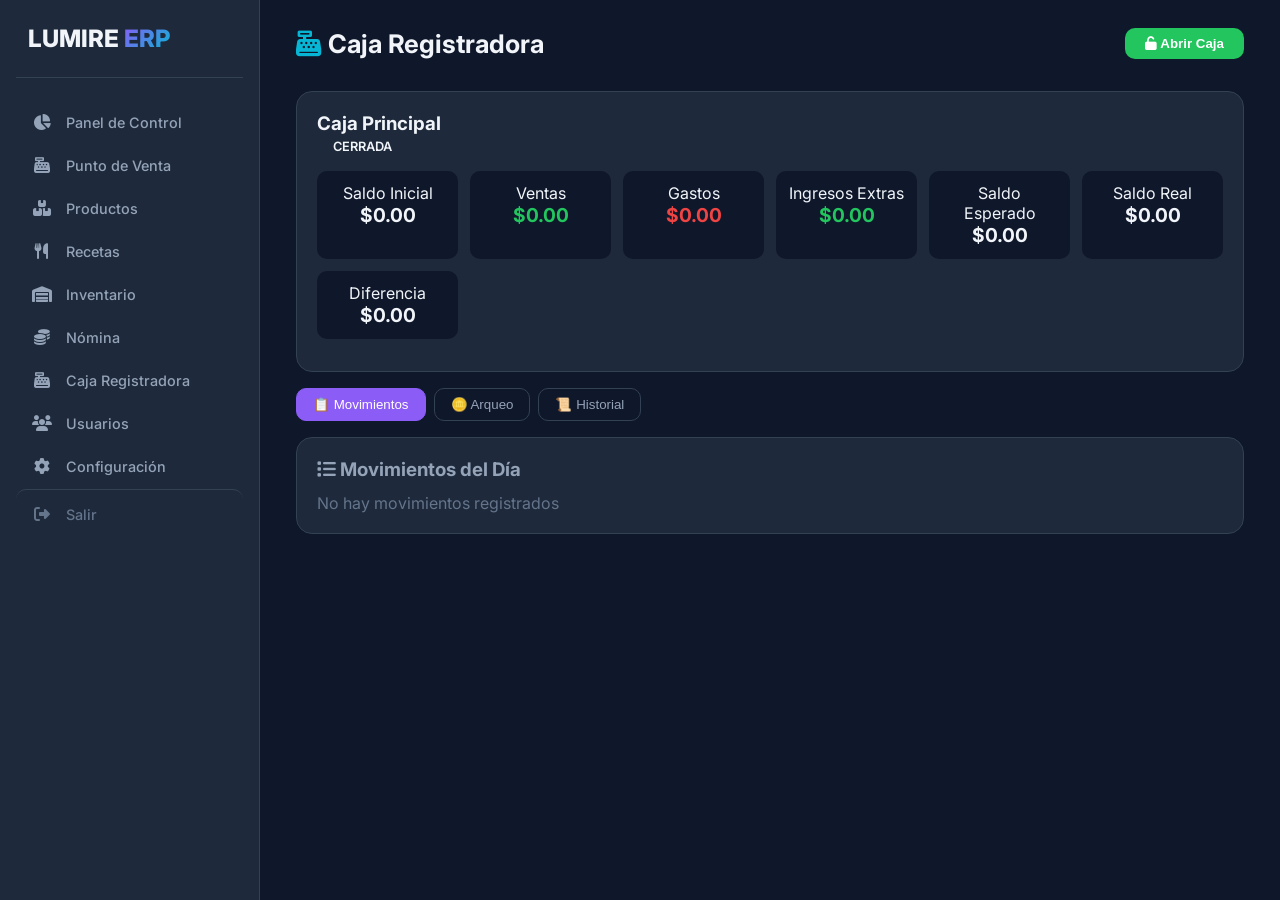
==== commit d56e7622: "Caja Registradora completa con arqueo y conexión al POS" ====
--- a/cierre_caja.html
+++ b/cierre_caja.html
@@ -7,10 +7,6 @@
     <link rel="stylesheet" href="style.css">
     <link rel="stylesheet" href="https://cdnjs.cloudflare.com/ajax/libs/font-awesome/6.4.0/css/all.min.css">
     <style>
-        :root {
-            --caja-abierta: #22c55e;
-            --caja-cerrada: #ef4444;
-        }
         .caja-card {
             background: var(--bg-card);
             border: 1px solid var(--border-color);
@@ -31,11 +27,11 @@
             font-size: 0.8em;
             font-weight: 600;
         }
-        .estado.abierta { background: var(--caja-abierta); color: white; }
-        .estado.cerrada { background: var(--caja-cerrada); color: white; }
+        .estado.abierta { background: #22c55e; color: white; }
+        .estado.cerrada { background: #ef4444; color: white; }
         .caja-card .totales {
             display: grid;
-            grid-template-columns: repeat(auto-fit, minmax(150px, 1fr));
+            grid-template-columns: repeat(auto-fit, minmax(130px, 1fr));
             gap: 12px;
             margin-top: 16px;
         }
@@ -111,11 +107,12 @@
         }
         .modal-content .arqueo-grid {
             display: grid;
-            grid-template-columns: 1fr 1fr 1fr;
+            grid-template-columns: 1fr 1fr 1fr 1fr;
             gap: 8px;
             margin-bottom: 12px;
-        }
-        .modal-content .arqueo-grid input {
+            align-items: center;
+        }
+        .modal-content .arqueo-grid input, .modal-content .arqueo-grid select {
             margin-bottom: 0;
         }
         .modal-buttons {
@@ -176,6 +173,19 @@
         .tabs button:hover { opacity: 0.8; }
         .tab-content { display: none; }
         .tab-content.active { display: block; }
+        .resumen-cierre .linea {
+            display: flex;
+            justify-content: space-between;
+            padding: 6px 0;
+            border-bottom: 1px solid var(--border-color);
+        }
+        .resumen-cierre .linea.total {
+            font-weight: 700;
+            font-size: 1.1em;
+            border-bottom: none;
+            border-top: 2px solid var(--border-color);
+            padding-top: 8px;
+        }
     </style>
 </head>
 <body>
@@ -203,13 +213,10 @@
                     <button class="btn-caja btn-abrir" id="btnAbrirCaja">
                         <i class="fas fa-unlock"></i> Abrir Caja
                     </button>
-                    <button class="btn-caja btn-excel" id="btnExportarExcel" style="display:none;">
-                        <i class="fas fa-file-excel"></i> Excel
-                    </button>
                 </div>
             </div>
 
-            <!-- Caja Actual -->
+            <!-- Estado actual de la caja -->
             <div id="cajaActual" class="caja-card">
                 <div class="header">
                     <div>
@@ -224,6 +231,9 @@
                         <button class="btn-caja btn-imprimir" id="btnImprimir" style="display:none;">
                             <i class="fas fa-print"></i> Imprimir
                         </button>
+                        <button class="btn-caja btn-excel" id="btnExportarExcel" style="display:none;">
+                            <i class="fas fa-file-excel"></i> Excel
+                        </button>
                         <button class="btn-caja btn-cerrar" id="btnCerrarCaja" style="display:none;">
                             <i class="fas fa-lock"></i> Cerrar Caja
                         </button>
@@ -240,7 +250,7 @@
                     </div>
                     <div class="item">
                         <div class="etiqueta">Gastos</div>
-                        <div class="valor negativo" id="gastosHoy">-$0.00</div>
+                        <div class="valor negativo" id="gastosHoy">$0.00</div>
                     </div>
                     <div class="item">
                         <div class="etiqueta">Ingresos Extras</div>
@@ -337,8 +347,8 @@
     <div id="modalAbrir" class="modal">
         <div class="modal-content">
             <h3><i class="fas fa-unlock"></i> Abrir Caja</h3>
-            <input type="text" id="nombreCajaInput" placeholder="Nombre de la caja (ej: Caja Principal)" value="Caja Principal">
-            <input type="number" id="saldoInicialInput" placeholder="Saldo inicial" step="0.01">
+            <input type="text" id="nombreCajaInput" placeholder="Nombre de la caja" value="Caja Principal">
+            <input type="number" id="saldoInicialInput" placeholder="Saldo inicial (dinero que tienes)" step="0.01">
             <textarea id="observacionesAbrir" placeholder="Observaciones (opcional)" rows="2"></textarea>
             <div class="modal-buttons">
                 <button class="btn-guardar-modal" id="btnConfirmarAbrir">Abrir Caja</button>
@@ -351,15 +361,15 @@
     <div id="modalCerrar" class="modal">
         <div class="modal-content">
             <h3><i class="fas fa-lock"></i> Cerrar Caja</h3>
-            <div id="resumenCierre" class="resumen-cierre">
+            <div id="resumenCierre">
                 <div class="linea"><span>Saldo Inicial</span><span id="rSaldoInicial">$0.00</span></div>
                 <div class="linea"><span>Ventas</span><span id="rVentas">$0.00</span></div>
-                <div class="linea"><span>Gastos</span><span id="rGastos">-$0.00</span></div>
+                <div class="linea"><span>Gastos</span><span id="rGastos">$0.00</span></div>
                 <div class="linea"><span>Ingresos Extras</span><span id="rIngresos">$0.00</span></div>
                 <div class="linea total"><span>Saldo Esperado</span><span id="rSaldoEsperado">$0.00</span></div>
                 <div style="margin-top:12px;">
                     <label style="color: var(--text-secondary);">Saldo Real (dinero contado)</label>
-                    <input type="number" id="saldoRealInput" placeholder="Ingresa el saldo real" step="0.01" style="width:100%; padding:10px; margin-top:4px; background:var(--bg-primary); border:1px solid var(--border-color); border-radius:var(--radius-sm); color:var(--text-primary);">
+                    <input type="number" id="saldoRealInput" placeholder="Cuenta el dinero y ponlo aquí" step="0.01" style="width:100%; padding:10px; margin-top:4px; background:var(--bg-primary); border:1px solid var(--border-color); border-radius:var(--radius-sm); color:var(--text-primary);">
                 </div>
                 <div class="linea total" style="border-top:2px solid var(--border-color); margin-top:8px; padding-top:8px;">
                     <span>Diferencia</span>
@@ -416,13 +426,51 @@
                 Registra cuántos billetes y monedas hay en la caja.
             </p>
             <div id="arqueoForm">
-                <div class="arqueo-grid" id="arqueoGrid">
-                    <input type="number" id="denom1" placeholder="Denominación" step="0.01" value="1000">
-                    <input type="number" id="cant1" placeholder="Cantidad" min="0">
-                    <select id="tipo1">
-                        <option value="billete">Billete</option>
-                        <option value="moneda">Moneda</option>
-                    </select>
+                <div id="arqueoGrid">
+                    <div class="arqueo-grid">
+                        <input type="number" placeholder="Denominación" step="0.01" value="1000">
+                        <input type="number" placeholder="Cantidad" min="0">
+                        <select>
+                            <option value="billete">Billete</option>
+                            <option value="moneda">Moneda</option>
+                        </select>
+                        <button class="btn-caja" onclick="this.parentElement.remove()" style="background:var(--danger);color:white;padding:4px 8px;width:100%;">
+                            <i class="fas fa-times"></i>
+                        </button>
+                    </div>
+                    <div class="arqueo-grid">
+                        <input type="number" placeholder="Denominación" step="0.01" value="500">
+                        <input type="number" placeholder="Cantidad" min="0">
+                        <select>
+                            <option value="billete">Billete</option>
+                            <option value="moneda">Moneda</option>
+                        </select>
+                        <button class="btn-caja" onclick="this.parentElement.remove()" style="background:var(--danger);color:white;padding:4px 8px;width:100%;">
+                            <i class="fas fa-times"></i>
+                        </button>
+                    </div>
+                    <div class="arqueo-grid">
+                        <input type="number" placeholder="Denominación" step="0.01" value="200">
+                        <input type="number" placeholder="Cantidad" min="0">
+                        <select>
+                            <option value="billete">Billete</option>
+                            <option value="moneda">Moneda</option>
+                        </select>
+                        <button class="btn-caja" onclick="this.parentElement.remove()" style="background:var(--danger);color:white;padding:4px 8px;width:100%;">
+                            <i class="fas fa-times"></i>
+                        </button>
+                    </div>
+                    <div class="arqueo-grid">
+                        <input type="number" placeholder="Denominación" step="0.01" value="100">
+                        <input type="number" placeholder="Cantidad" min="0">
+                        <select>
+                            <option value="billete">Billete</option>
+                            <option value="moneda">Moneda</option>
+                        </select>
+                        <button class="btn-caja" onclick="this.parentElement.remove()" style="background:var(--danger);color:white;padding:4px 8px;width:100%;">
+                            <i class="fas fa-times"></i>
+                        </button>
+                    </div>
                 </div>
                 <button class="btn-caja" id="btnAgregarFilaArqueo" style="background: var(--accent-cyan); color: var(--bg-primary); width:100%; margin-bottom:12px;">
                     <i class="fas fa-plus"></i> Agregar fila
@@ -439,7 +487,6 @@
         const API_URL = 'https://lumire-erp-backend.onrender.com/api';
         let token = localStorage.getItem('token');
         let sesionActual = null;
-        let arqueoData = [];
 
         // ========== FUNCIONES DE UTILIDAD ==========
         function formatCurrency(amount) {
@@ -487,8 +534,8 @@
                 const btnIngreso = document.getElementById('btnAgregarIngreso');
                 const btnArqueo = document.getElementById('btnArqueo');
                 const btnImprimir = document.getElementById('btnImprimir');
+                const btnExcel = document.getElementById('btnExportarExcel');
                 const btnActualizar = document.getElementById('btnActualizar');
-                const btnExcel = document.getElementById('btnExportarExcel');
                 const infoSesion = document.getElementById('infoSesion');
                 const nombreCaja = document.getElementById('nombreCaja');
                 
@@ -501,8 +548,8 @@
                     btnIngreso.style.display = 'inline-block';
                     btnArqueo.style.display = 'inline-block';
                     btnImprimir.style.display = 'inline-block';
+                    btnExcel.style.display = 'inline-block';
                     btnActualizar.style.display = 'inline-block';
-                    btnExcel.style.display = 'inline-block';
                     sesionActual = data.sesion;
                     
                     const fecha = new Date(data.sesion.fecha_apertura);
@@ -511,7 +558,7 @@
                     
                     document.getElementById('saldoInicial').textContent = formatCurrency(data.sesion.saldo_inicial);
                     document.getElementById('ventasHoy').textContent = formatCurrency(data.ventas_hoy);
-                    document.getElementById('gastosHoy').textContent = formatCurrency(-data.gastos_hoy);
+                    document.getElementById('gastosHoy').textContent = formatCurrency(data.gastos_hoy);
                     document.getElementById('ingresosExtra').textContent = formatCurrency(data.ingresos_extra || 0);
                     document.getElementById('saldoEsperado').textContent = formatCurrency(data.saldo_esperado);
                     document.getElementById('saldoReal').textContent = formatCurrency(data.saldo_real || 0);
@@ -531,6 +578,7 @@
                                 'ingreso_extra': '💵 Ingreso Extra',
                                 'ajuste': '🔧 Ajuste'
                             }[m.tipo] || m.tipo;
+                            const monto = parseFloat(m.monto);
                             html += `
                                 <div class="movimiento-item">
                                     <div>
@@ -540,7 +588,7 @@
                                         <span style="color:var(--text-muted);font-size:0.8em;">${new Date(m.fecha).toLocaleTimeString('es-CU')}</span>
                                     </div>
                                     <span style="font-weight:600; ${m.tipo === 'gasto' ? 'color:var(--danger)' : 'color:var(--success)'}">
-                                        ${m.tipo === 'gasto' ? '-' : '+'}$${Math.abs(m.monto)}
+                                        ${m.tipo === 'gasto' ? '-' : '+'}$${Math.abs(monto).toFixed(2)}
                                     </span>
                                 </div>
                             `;
@@ -603,15 +651,15 @@
                     btnIngreso.style.display = 'none';
                     btnArqueo.style.display = 'none';
                     btnImprimir.style.display = 'none';
+                    btnExcel.style.display = 'none';
                     btnActualizar.style.display = 'none';
-                    btnExcel.style.display = 'none';
                     sesionActual = null;
                     infoSesion.textContent = '';
                     nombreCaja.textContent = 'Caja Principal';
                     
                     document.getElementById('saldoInicial').textContent = '$0.00';
                     document.getElementById('ventasHoy').textContent = '$0.00';
-                    document.getElementById('gastosHoy').textContent = '-$0.00';
+                    document.getElementById('gastosHoy').textContent = '$0.00';
                     document.getElementById('ingresosExtra').textContent = '$0.00';
                     document.getElementById('saldoEsperado').textContent = '$0.00';
                     document.getElementById('saldoReal').textContent = '$0.00';
@@ -689,6 +737,11 @@
             const saldo = parseFloat(document.getElementById('saldoInicialInput').value) || 0;
             const obs = document.getElementById('observacionesAbrir').value;
             
+            if (saldo < 0) {
+                alert('El saldo inicial no puede ser negativo');
+                return;
+            }
+            
             try {
                 const res = await fetch(`${API_URL}/caja/abrir`, {
                     method: 'POST',
@@ -725,7 +778,7 @@
                 
                 document.getElementById('rSaldoInicial').textContent = formatCurrency(data.saldo_inicial);
                 document.getElementById('rVentas').textContent = formatCurrency(data.ventas);
-                document.getElementById('rGastos').textContent = formatCurrency(-data.gastos);
+                document.getElementById('rGastos').textContent = formatCurrency(data.gastos);
                 document.getElementById('rIngresos').textContent = formatCurrency(data.ingresos_extra || 0);
                 document.getElementById('rSaldoEsperado').textContent = formatCurrency(data.saldo_esperado);
                 document.getElementById('saldoRealInput').value = '';
@@ -806,6 +859,11 @@
             
             if (!concepto || !monto) {
                 alert('Completa todos los campos');
+                return;
+            }
+            
+            if (monto <= 0) {
+                alert('El monto debe ser mayor a 0');
                 return;
             }
             
@@ -859,6 +917,11 @@
                 return;
             }
             
+            if (monto <= 0) {
+                alert('El monto debe ser mayor a 0');
+                return;
+            }
+            
             try {
                 const res = await fetch(`${API_URL}/caja/ingreso-extra`, {
                     method: 'POST',
@@ -888,33 +951,25 @@
         // ========== ARQUEO ==========
         document.getElementById('btnAgregarArqueo')?.addEventListener('click', () => {
             document.getElementById('modalArqueo').classList.add('active');
-            arqueoData = [];
-            // Limpiar y agregar una fila por defecto
+        });
+
+        document.getElementById('btnAgregarFilaArqueo')?.addEventListener('click', () => {
             const grid = document.getElementById('arqueoGrid');
-            grid.innerHTML = '';
-            agregarFilaArqueo();
-        });
-
-        function agregarFilaArqueo() {
-            const grid = document.getElementById('arqueoGrid');
-            const row = document.createElement('div');
-            row.className = 'arqueo-grid';
-            const idx = grid.children.length + 1;
-            row.innerHTML = `
-                <input type="number" placeholder="Denominación" step="0.01" value="${idx === 1 ? 1000 : idx === 2 ? 500 : idx === 3 ? 200 : 100}">
+            const div = document.createElement('div');
+            div.className = 'arqueo-grid';
+            div.innerHTML = `
+                <input type="number" placeholder="Denominación" step="0.01">
                 <input type="number" placeholder="Cantidad" min="0">
                 <select>
                     <option value="billete">Billete</option>
                     <option value="moneda">Moneda</option>
                 </select>
-                <button class="btn-caja" onclick="this.parentElement.remove()" style="background:var(--danger);color:white;padding:4px 8px;grid-column:span 3;width:100%;">
-                    <i class="fas fa-times"></i> Eliminar
+                <button class="btn-caja" onclick="this.parentElement.remove()" style="background:var(--danger);color:white;padding:4px 8px;width:100%;">
+                    <i class="fas fa-times"></i>
                 </button>
             `;
-            grid.appendChild(row);
-        }
-
-        document.getElementById('btnAgregarFilaArqueo')?.addEventListener('click', agregarFilaArqueo);
+            grid.appendChild(div);
+        });
 
         document.getElementById('btnCancelarArqueo')?.addEventListener('click', () => {
             document.getElementById('modalArqueo').classList.remove('active');
@@ -980,13 +1035,11 @@
                     return;
                 }
                 
-                // Crear CSV
                 let csv = 'Fecha,Concepto,Tipo,Monto,Categoría,Comprobante\n';
                 data.movimientos.forEach(m => {
                     csv += `${new Date(m.fecha).toLocaleDateString('es-CU')},${m.concepto},${m.tipo},${m.monto},${m.categoria||''},${m.comprobante||''}\n`;
                 });
                 
-                // Descargar
                 const blob = new Blob([csv], { type: 'text/csv' });
                 const url = window.URL.createObjectURL(blob);
                 const a = document.createElement('a');
@@ -999,7 +1052,7 @@
             }
         });
 
-        // ========== CERRAR MODALES AL HACER CLIC FUERA ==========
+        // ========== CERRAR MODALES ==========
         document.querySelectorAll('.modal').forEach(modal => {
             modal.addEventListener('click', (e) => {
                 if (e.target === modal) modal.classList.remove('active');
@@ -1008,6 +1061,14 @@
 
         // ========== INICIAR ==========
         cargarCaja();
+
+        // Recargar cada 30 segundos si la caja está abierta
+        setInterval(() => {
+            const estado = document.getElementById('estadoCaja');
+            if (estado && estado.textContent === 'ABIERTA') {
+                cargarCaja();
+            }
+        }, 30000);
     </script>
 </body>
 </html>
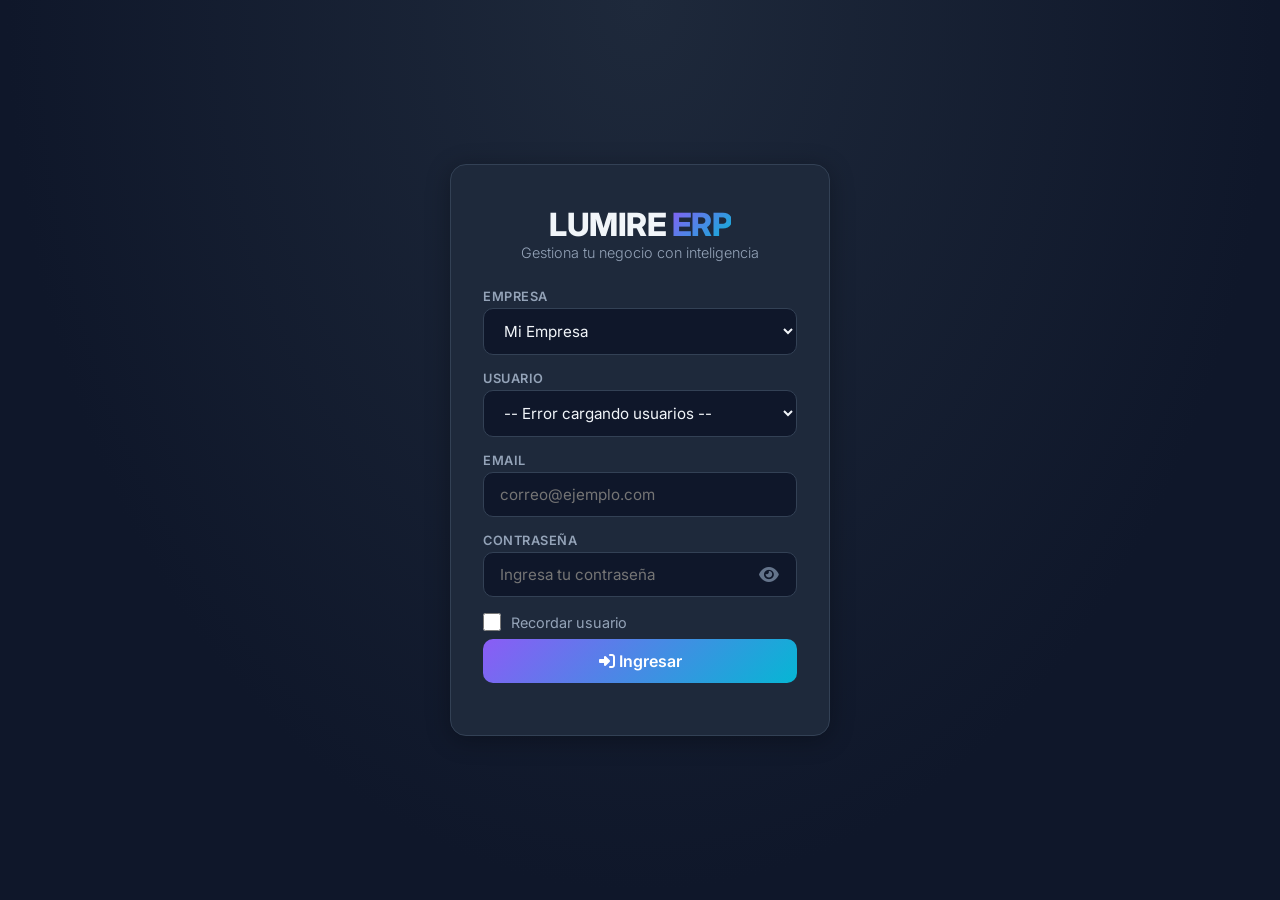
==== commit 17737554: "2" ====
--- a/cierre_caja.html
+++ b/cierre_caja.html
@@ -188,6 +188,58 @@
         }
     </style>
 </head>
+
+<script>
+    // ============================================
+    // MENÚ DINÁMICO - CARGAR MÓDULOS ACTIVOS
+    // ============================================
+    async function cargarMenuDinamico() {
+        const token = localStorage.getItem('token');
+        if (!token) {
+            window.location.href = 'index.html';
+            return;
+        }
+
+        try {
+            const res = await fetch('https://lumire-erp-backend.onrender.com/api/modulos/menu', {
+                headers: { 'Authorization': `Bearer ${token}` }
+            });
+            const menu = await res.json();
+            
+            const nav = document.querySelector('nav');
+            if (!nav) return;
+
+            let html = '';
+            menu.forEach(item => {
+                const active = window.location.pathname.includes(item.ruta) ? 'active' : '';
+                html += `
+                    <a href="${item.ruta}" class="${active}">
+                        <i class="fas ${item.icono}"></i> ${item.nombre}
+                    </a>
+                `;
+            });
+            html += `
+                <a href="#" id="logoutBtn" class="logout">
+                    <i class="fas fa-sign-out-alt"></i> Salir
+                </a>
+            `;
+            nav.innerHTML = html;
+
+            // Agregar evento logout
+            document.getElementById('logoutBtn')?.addEventListener('click', () => {
+                localStorage.removeItem('token');
+                window.location.href = 'index.html';
+            });
+
+        } catch (e) {
+            console.error('Error cargando menú:', e);
+        }
+    }
+
+    // Cargar menú cuando la página esté lista
+    document.addEventListener('DOMContentLoaded', cargarMenuDinamico);
+</script>
+
 <body>
     <div class="dashboard-container">
         <aside class="sidebar">
--- a/style.css
+++ b/style.css
@@ -473,4 +473,30 @@
     .cards-grid {
         grid-template-columns: repeat(2, 1fr);
     }
+}
+/* ============================================
+   ESTILOS DE CAJA REGISTRADORA
+   ============================================ */
+.btn-caja-billete {
+    background: var(--bg-card);
+    color: var(--text-primary);
+    border: 1px solid var(--border-color);
+    border-radius: var(--radius-sm);
+    padding: 8px 14px;
+    font-weight: 600;
+    cursor: pointer;
+    transition: all 0.2s;
+    font-size: 0.9em;
+    flex: 1 0 auto;
+}
+.btn-caja-billete:hover {
+    background: var(--accent-purple);
+    color: white;
+    border-color: var(--accent-purple);
+    transform: scale(1.02);
+}
+.input-pago:focus {
+    outline: none;
+    border-color: var(--accent-purple);
+    box-shadow: 0 0 0 3px rgba(139, 92, 246, 0.15);
 }
